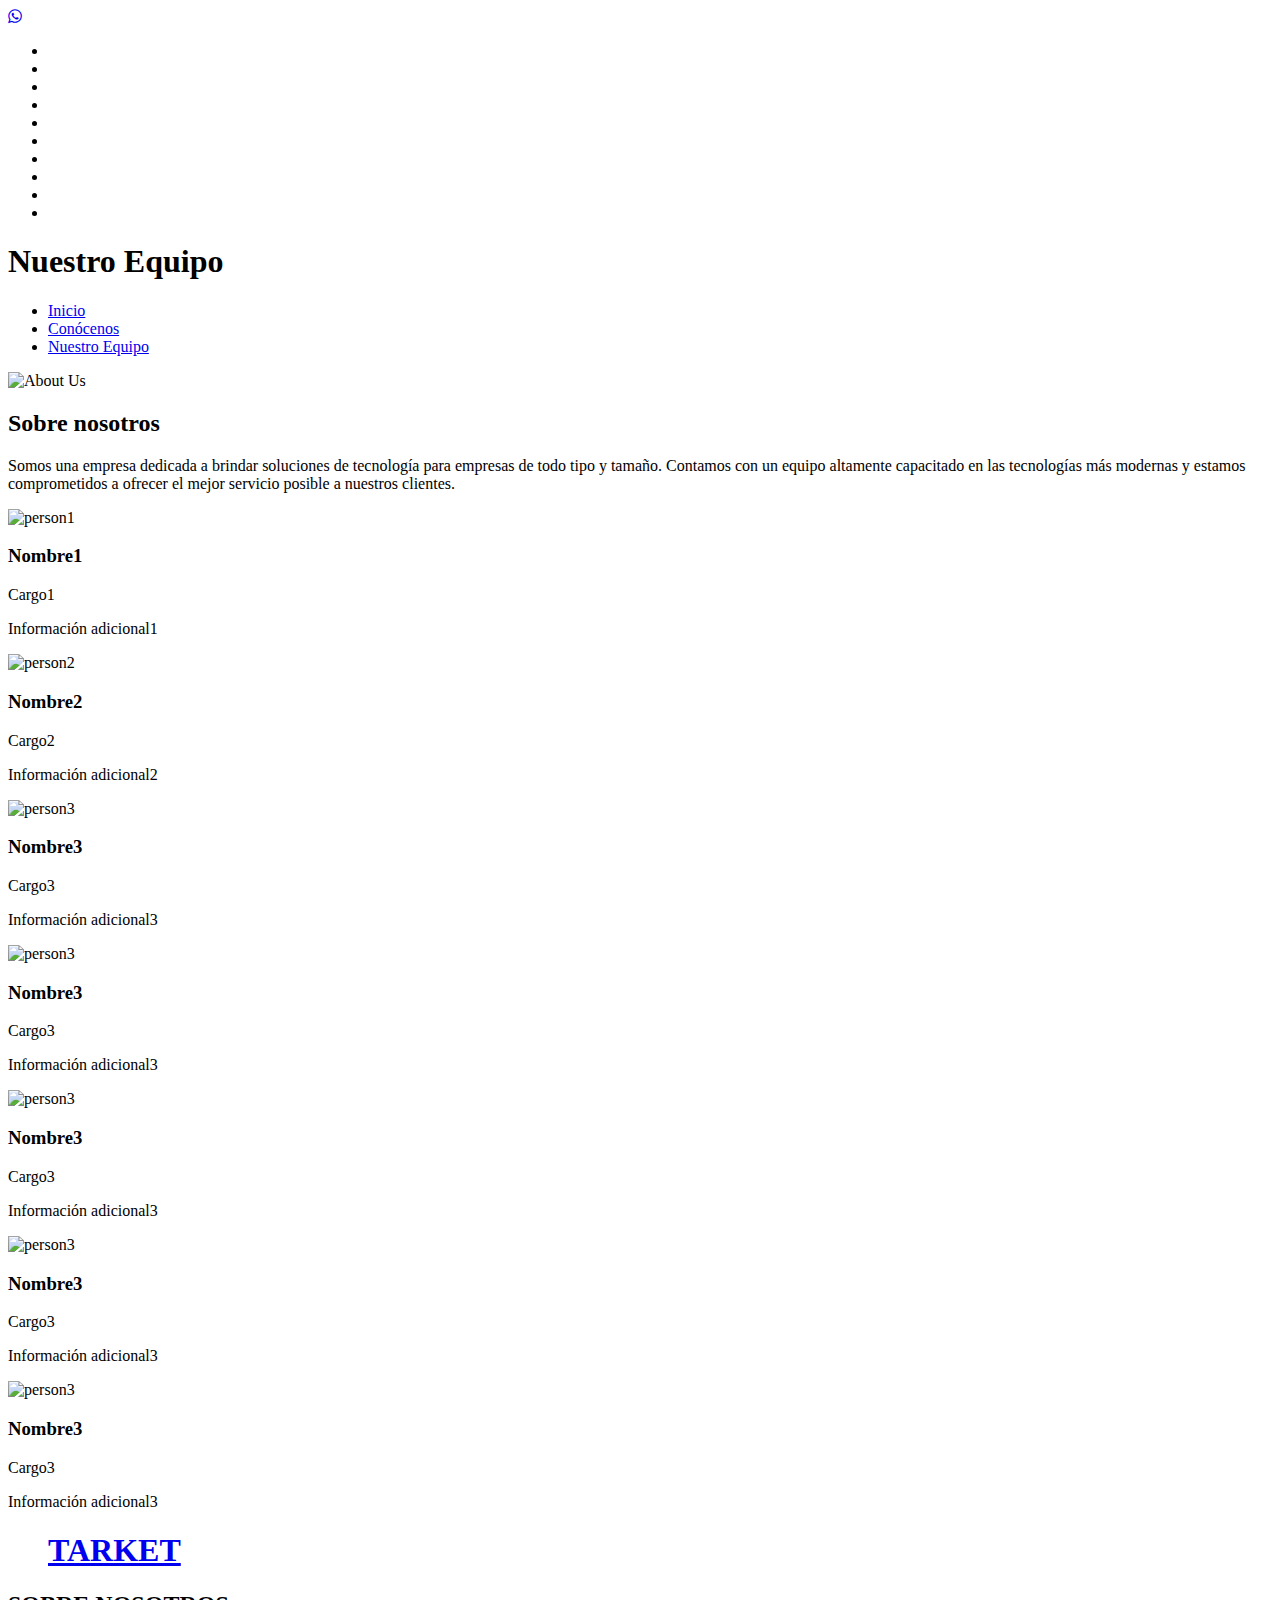
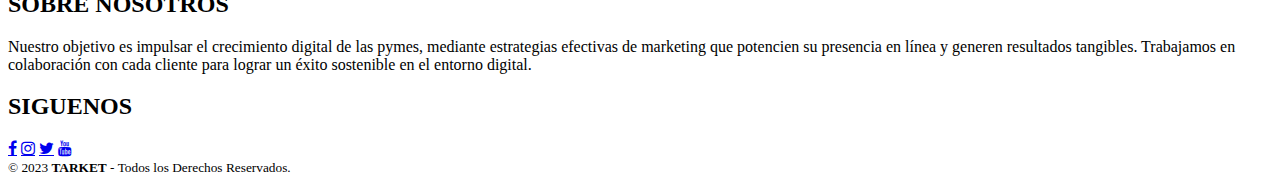
==== about-us.html @ 4f2f5670 "Add files via upload" ====
<!DOCTYPE html>
<html lang="en">
<head>
    <meta charset="UTF-8">
    <meta name="viewport" content="width=device-width, initial-scale=1.0">
    <title>Document</title>
    <link rel="stylesheet" href="assets/css/about-us.css">
    <link rel="stylesheet" href="assets/css/whatsapp.css">
    <link rel="stylesheet" href="assets/css/footer.css">
    <link rel="stylesheet" href="assets/css/fondo.css">
    <!-- font icons -->
    <link rel="stylesheet" href="assets/vendors/themify-icons/css/themify-icons.css">
    
    <!-- style whatsapp -->
    <link rel="stylesheet" href="https://maxcdn.bootstrapcdn.com/font-awesome/4.5.0/css/font-awesome.min.css">
</head>
<body>
    <a href="https://api.whatsapp.com/send?phone=51925566082&text=Hola%21%20Quisiera%20m%C3%A1s%20informaci%C3%B3n%20sobre%20como%20digitalizar%20mi%20negocio." class="float" target="_blank">
        <i class="fa fa-whatsapp my-float"></i>
        </a>
        
        <header class="section-component">
          <ul class="circles">
            <li></li>
            <li></li>
            <li></li>
            <li></li>
            <li></li>
            <li></li>
            <li></li>
            <li></li>
            <li></li>
            <li></li>
          </ul>
          <div class="header-content container">
            <div class="content-wrapper">
              <h1 class="header-title">Nuestro Equipo</h1>
              
              <nav>
                <ul>
                  <li><a href="index.html">Inicio</a></li>
                  <li><a href="#historia">Conócenos</a></li>
                  <li><a href="#card">Nuestro Equipo</a></li>
                </ul>
              </nav>
            </div>
          </div>
        </header>
        
        
        
        
         


        <div class="about-us" id="historia">
          <div class="image-container">
            <img src="assets/imgs/img-1.jpg" alt="About Us">
          </div>
          <div class="content-container">
            <h2>Sobre nosotros</h2>
            <p>Somos una empresa dedicada a brindar soluciones de tecnología para empresas de todo tipo y tamaño. Contamos con un equipo altamente capacitado en las tecnologías más modernas y estamos comprometidos a ofrecer el mejor servicio posible a nuestros clientes.</p>
          </div>
        </div>
        
    <!-- Componente HTML para sección con filtro de tres personas -->
<div class="container" id="card">
    <div class="card-group">
      <div class="card">
        <img src="assets/imgs/avatar2.jpg" alt="person1">
        <div class="card-info">
          <h3>Nombre1</h3>
          <p>Cargo1</p>
          <p>Información adicional1</p>
        </div>
      </div>
      <div class="card">
        <img src="assets/imgs/avatar2.jpg" alt="person2">
        <div class="card-info">
          <h3>Nombre2</h3>
          <p>Cargo2</p>
          <p>Información adicional2</p>
        </div>
      </div>
      <div class="card">
        <img src="assets/imgs/avatar2.jpg" alt="person3">
        <div class="card-info">
          <h3>Nombre3</h3>
          <p>Cargo3</p>
          <p>Información adicional3</p>
        </div>
      </div>
      <div class="card">
        <img src="assets/imgs/avatar2.jpg" alt="person3">
        <div class="card-info">
          <h3>Nombre3</h3>
          <p>Cargo3</p>
          <p>Información adicional3</p>
        </div>
      </div>
      <div class="card">
        <img src="assets/imgs/avatar2.jpg" alt="person3">
        <div class="card-info">
          <h3>Nombre3</h3>
          <p>Cargo3</p>
          <p>Información adicional3</p>
        </div>
      </div>
      <div class="card">
        <img src="assets/imgs/avatar2.jpg" alt="person3">
        <div class="card-info">
          <h3>Nombre3</h3>
          <p>Cargo3</p>
          <p>Información adicional3</p>
        </div>
      </div>
      <div class="card">
        <img src="assets/imgs/avatar2.jpg" alt="person3">
        <div class="card-info">
          <h3>Nombre3</h3>
          <p>Cargo3</p>
          <p>Información adicional3</p>
        </div>
      </div>

    </div>
  </div>

  <!--FOOTER-->
<!--::::Pie de Pagina::::::-->
<footer class="pie-pagina">
  <div class="grupo-1">
      <div class="box">
          <figure>
              <a href="#home">
                  <!--<img src="assets/img/services/marketing.png" alt="Logo de SLee Dw">-->
                  <h1>TARKET</h1>
              </a>
          </figure>
      </div>
      <div class="box">
          <h2>SOBRE NOSOTROS</h2>
          <p>Nuestro objetivo es impulsar el crecimiento digital de las pymes, mediante estrategias efectivas de marketing que potencien su presencia en línea y generen resultados tangibles. Trabajamos en colaboración con cada cliente para lograr un éxito sostenible en el entorno digital.</p>
      </div>
      <div class="box">
          <h2>SIGUENOS</h2>
          <div class="red-social">
              <a href="#" class="fa fa-facebook"></a>
              <a href="#" class="fa fa-instagram"></a>
              <a href="#" class="fa fa-twitter"></a>
              <a href="#" class="fa fa-youtube"></a>
          </div>
      </div>
  </div>
  <div class="grupo-2">
      <small>&copy; 2023 <b>TARKET</b> - Todos los Derechos Reservados.</small>
  </div>
</footer>
    <!-- Fast js-->
    <script src="assets/js/fast.js"></script>
</body>
</html>
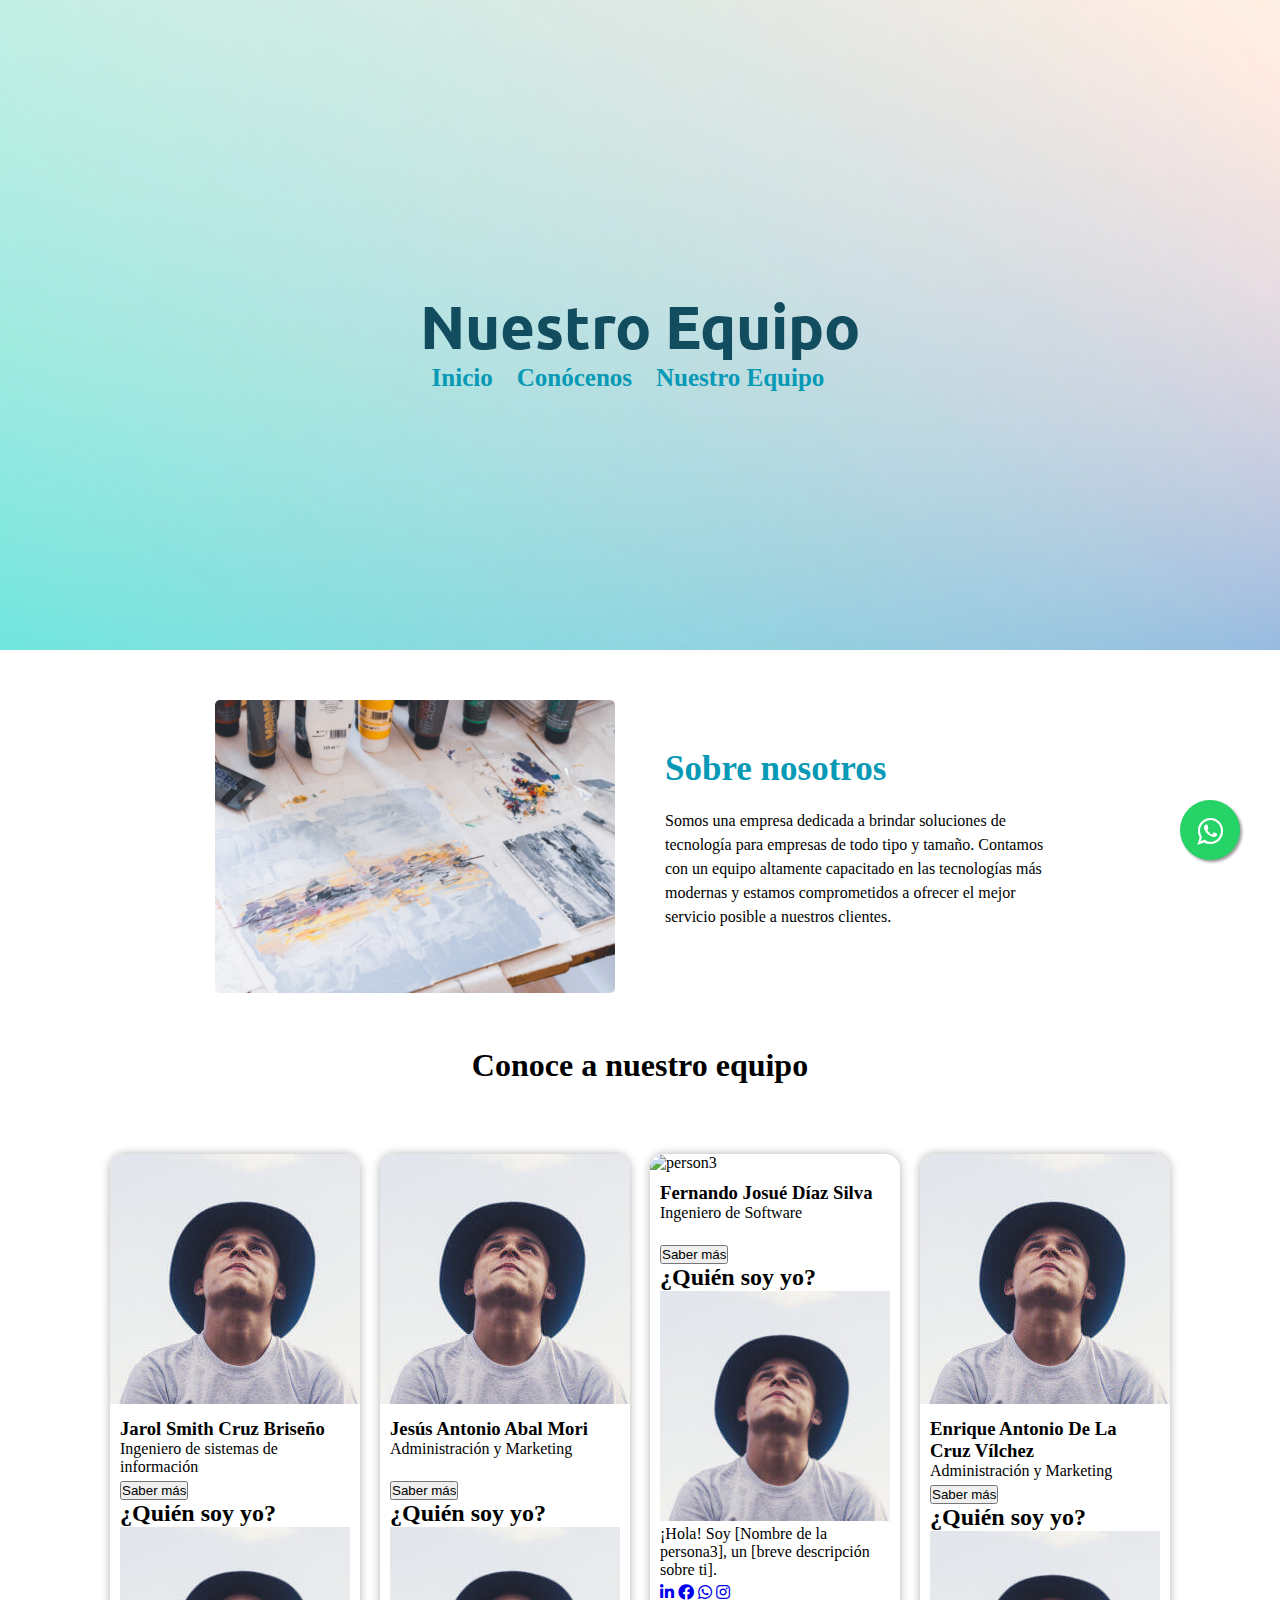
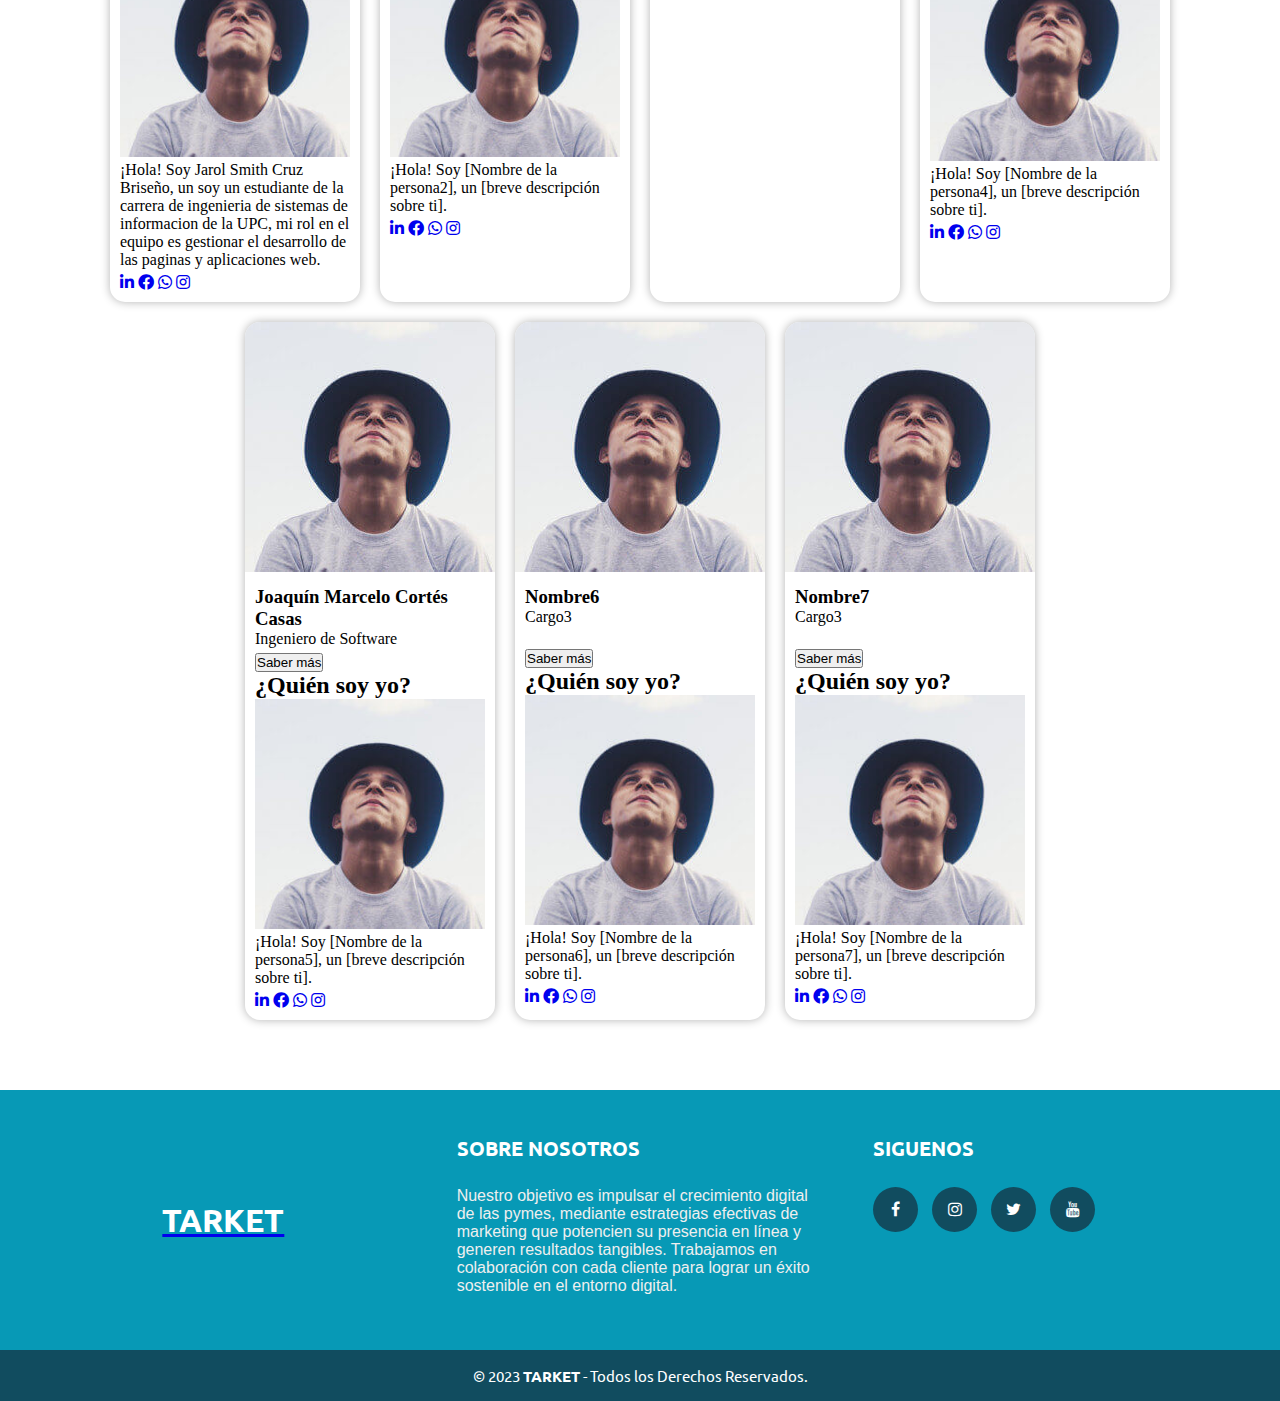
==== commit bb381663: "Update about-us.html" ====
--- a/about-us.html
+++ b/about-us.html
@@ -8,6 +8,10 @@
     <link rel="stylesheet" href="assets/css/whatsapp.css">
     <link rel="stylesheet" href="assets/css/footer.css">
     <link rel="stylesheet" href="assets/css/fondo.css">
+    <link rel="stylesheet" href="assets/css/form-emerg.css">
+    <!-- Iconos font awesome -->
+    <link rel="stylesheet" href="https://cdnjs.cloudflare.com/ajax/libs/font-awesome/5.15.3/css/all.min.css">
+
     <!-- font icons -->
     <link rel="stylesheet" href="assets/vendors/themify-icons/css/themify-icons.css">
     
@@ -47,12 +51,6 @@
           </div>
         </header>
         
-        
-        
-        
-         
-
-
         <div class="about-us" id="historia">
           <div class="image-container">
             <img src="assets/imgs/img-1.jpg" alt="About Us">
@@ -64,67 +62,204 @@
         </div>
         
     <!-- Componente HTML para sección con filtro de tres personas -->
-<div class="container" id="card">
-    <div class="card-group">
-      <div class="card">
-        <img src="assets/imgs/avatar2.jpg" alt="person1">
-        <div class="card-info">
-          <h3>Nombre1</h3>
-          <p>Cargo1</p>
-          <p>Información adicional1</p>
+    <section>
+      <h1 id="titulo-card">Conoce a nuestro equipo</h1>
+      <div class="container" id="card">
+        <div class="card-group">
+
+          <div class="card">
+            <img id="imgcard" src="assets/imgs/avatar2.jpg" alt="person1">
+            <div class="card-info">
+              <h3>Jarol Smith Cruz Briseño</h3>
+              <p class="description-text">Ingeniero de sistemas de información</p>
+
+              <button class="class-button" id="mostrar-formulario">Saber más</button>
+              <!---------------- Presentacion -------------------->
+              <div id="formulario" class="capa-superpuesta">
+                <div class="contenido-formulario">   
+                  <div class="contenedor">
+                      <h2>¿Quién soy yo?</h2>
+                      <img class="imagen-perfil" src="assets/imgs/avatar2.jpg" alt="Foto de perfil">
+                      <p id="description-text-presentation">¡Hola! Soy Jarol Smith Cruz Briseño, un soy un estudiante de la carrera 
+                        de ingenieria de sistemas de informacion de la UPC, mi rol en el equipo 
+                        es gestionar el desarrollo de las paginas y aplicaciones web.</p>
+                      
+                      <div class="iconos-sociales">
+                        <a href="enlace_a_linkedin"><i class="fab fa-linkedin"></i></a>
+                        <a href="enlace_a_facebook"><i class="fab fa-facebook"></i></a>
+                        <a href="enlace_a_whatsapp"><i class="fab fa-whatsapp"></i></a>
+                        <a href="enlace_a_instagram"><i class="fab fa-instagram"></i></a>
+                      </div>
+                    </div>
+                </div>
+              </div>
+            </div>
+          </div>
+
+        
+          <div class="card">
+            <img id="imgcard" src="assets/imgs/avatar2.jpg" alt="person2">
+            <div class="card-info">
+              <h3>Jesús Antonio Abal Mori</h3>
+              <p class="description-text">Administración y Marketing</p><br>
+              <button class="class-button"  id="mostrar-formulario-2">Saber más</button>
+              <!---------------- Presentacion -------------------->
+              <div id="formulario-2" class="capa-superpuesta">
+                <div class="contenido-formulario">   
+                  <div class="contenedor">
+                      <h2>¿Quién soy yo?</h2>
+                      <img class="imagen-perfil" src="assets/imgs/avatar2.jpg" alt="Foto de perfil">
+                      <p id="description-text-presentation">¡Hola! Soy [Nombre de la persona2], un [breve descripción sobre ti].</p>
+                      
+                      <div class="iconos-sociales">
+                        <a href="enlace_a_linkedin"><i class="fab fa-linkedin"></i></a>
+                        <a href="enlace_a_facebook"><i class="fab fa-facebook"></i></a>
+                        <a href="enlace_a_whatsapp"><i class="fab fa-whatsapp"></i></a>
+                        <a href="enlace_a_instagram"><i class="fab fa-instagram"></i></a>
+                      </div>
+                    </div>
+                </div>
+              </div>
+
+            </div>
+          </div>
+          <div class="card">
+            <img id="imgcard" src="assets/img-integrantes/fernando.png" alt="person3">
+            <div class="card-info">
+              <h3>Fernando Josué Díaz Silva</h3>
+              <p class="description-text">Ingeniero de Software</p><br>
+              <button class="class-button" id="mostrar-formulario-3">Saber más</button>
+              <!---------------- Presentacion -------------------->
+              <div id="formulario-3" class="capa-superpuesta">
+                <div class="contenido-formulario">   
+                  <div class="contenedor">
+                      <h2>¿Quién soy yo?</h2>
+                      <img class="imagen-perfil" src="assets/imgs/avatar2.jpg" alt="Foto de perfil">
+                      <p id="description-text-presentation">¡Hola! Soy [Nombre de la persona3], un [breve descripción sobre ti].</p>
+                      
+                      <div class="iconos-sociales">
+                        <a href="enlace_a_linkedin"><i class="fab fa-linkedin"></i></a>
+                        <a href="enlace_a_facebook"><i class="fab fa-facebook"></i></a>
+                        <a href="enlace_a_whatsapp"><i class="fab fa-whatsapp"></i></a>
+                        <a href="enlace_a_instagram"><i class="fab fa-instagram"></i></a>
+                      </div>
+                    </div>
+                </div>
+              </div>
+
+            </div>
+          </div>
+          <div class="card">
+            <img id="imgcard" src="assets/imgs/avatar2.jpg" alt="person3">
+            <div class="card-info">
+              <h3>Enrique Antonio De La Cruz Vílchez</h3>
+              <p class="description-text">Administración y Marketing</p>
+              <button class="class-button" id="mostrar-formulario-4">Saber más</button>
+              <!---------------- Presentacion -------------------->
+              <div id="formulario-4" class="capa-superpuesta">
+                <div class="contenido-formulario">   
+                  <div class="contenedor">
+                      <h2>¿Quién soy yo?</h2>
+                      <img class="imagen-perfil" src="assets/imgs/avatar2.jpg" alt="Foto de perfil">
+                      <p id="description-text-presentation">¡Hola! Soy [Nombre de la persona4], un [breve descripción sobre ti].</p>
+                      
+                      <div class="iconos-sociales">
+                        <a href="enlace_a_linkedin"><i class="fab fa-linkedin"></i></a>
+                        <a href="enlace_a_facebook"><i class="fab fa-facebook"></i></a>
+                        <a href="enlace_a_whatsapp"><i class="fab fa-whatsapp"></i></a>
+                        <a href="enlace_a_instagram"><i class="fab fa-instagram"></i></a>
+                      </div>
+                    </div>
+                </div>
+              </div>
+              
+            </div>
+          </div>
+          <div class="card">
+            <img id="imgcard" src="assets/imgs/avatar2.jpg" alt="person3">
+            <div class="card-info">
+              <h3>Joaquín Marcelo Cortés Casas</h3>
+              <p class="description-text">Ingeniero de Software</p>
+              <button class="class-button" id="mostrar-formulario-5">Saber más</button>
+              <!---------------- Presentacion -------------------->
+              <div id="formulario-5" class="capa-superpuesta">
+                <div class="contenido-formulario">   
+                  <div class="contenedor">
+                      <h2>¿Quién soy yo?</h2>
+                      <img class="imagen-perfil" src="assets/imgs/avatar2.jpg" alt="Foto de perfil">
+                      <p id="description-text-presentation">¡Hola! Soy [Nombre de la persona5], un [breve descripción sobre ti].</p>
+                      
+                      <div class="iconos-sociales">
+                        <a href="enlace_a_linkedin"><i class="fab fa-linkedin"></i></a>
+                        <a href="enlace_a_facebook"><i class="fab fa-facebook"></i></a>
+                        <a href="enlace_a_whatsapp"><i class="fab fa-whatsapp"></i></a>
+                        <a href="enlace_a_instagram"><i class="fab fa-instagram"></i></a>
+                      </div>
+                    </div>
+                </div>
+              </div>
+
+            </div>
+          </div>
+          <div class="card">
+            <img id="imgcard" src="assets/imgs/avatar2.jpg" alt="person3">
+            <div class="card-info">
+              <h3>Nombre6</h3>
+              <p class="description-text">Cargo3</p><br>
+              <button class="class-button" id="mostrar-formulario-6">Saber más</button>
+              <!---------------- Presentacion -------------------->
+              <div id="formulario-6" class="capa-superpuesta">
+                <div class="contenido-formulario">   
+                  <div class="contenedor">
+                      <h2>¿Quién soy yo?</h2>
+                      <img class="imagen-perfil" src="assets/imgs/avatar2.jpg" alt="Foto de perfil">
+                      <p id="description-text-presentation">¡Hola! Soy [Nombre de la persona6], un [breve descripción sobre ti].</p>
+                      
+                      <div class="iconos-sociales">
+                        <a href="enlace_a_linkedin"><i class="fab fa-linkedin"></i></a>
+                        <a href="enlace_a_facebook"><i class="fab fa-facebook"></i></a>
+                        <a href="enlace_a_whatsapp"><i class="fab fa-whatsapp"></i></a>
+                        <a href="enlace_a_instagram"><i class="fab fa-instagram"></i></a>
+                      </div>
+                    </div>
+                </div>
+              </div>
+              
+            </div>
+          </div>
+          <div class="card">
+            <img id="imgcard" src="assets/imgs/avatar2.jpg" alt="person3">
+            <div class="card-info">
+              <h3>Nombre7</h3>
+              <p class="description-text">Cargo3</p><br>
+              <button class="class-button" id="mostrar-formulario-7">Saber más</button>
+              <!---------------- Presentacion -------------------->
+              <div id="formulario-7" class="capa-superpuesta">
+                <div class="contenido-formulario">   
+                  <div class="contenedor">
+                      <h2>¿Quién soy yo?</h2>
+                      <img class="imagen-perfil" src="assets/imgs/avatar2.jpg" alt="Foto de perfil">
+                      <p id="description-text-presentation">¡Hola! Soy [Nombre de la persona7], un [breve descripción sobre ti].</p>
+                      
+                      <div class="iconos-sociales">
+                        <a href="enlace_a_linkedin"><i class="fab fa-linkedin"></i></a>
+                        <a href="enlace_a_facebook"><i class="fab fa-facebook"></i></a>
+                        <a href="enlace_a_whatsapp"><i class="fab fa-whatsapp"></i></a>
+                        <a href="enlace_a_instagram"><i class="fab fa-instagram"></i></a>
+                      </div>
+                    </div>
+                </div>
+              </div>
+              
+            </div>
+          </div>
+    
         </div>
       </div>
-      <div class="card">
-        <img src="assets/imgs/avatar2.jpg" alt="person2">
-        <div class="card-info">
-          <h3>Nombre2</h3>
-          <p>Cargo2</p>
-          <p>Información adicional2</p>
-        </div>
-      </div>
-      <div class="card">
-        <img src="assets/imgs/avatar2.jpg" alt="person3">
-        <div class="card-info">
-          <h3>Nombre3</h3>
-          <p>Cargo3</p>
-          <p>Información adicional3</p>
-        </div>
-      </div>
-      <div class="card">
-        <img src="assets/imgs/avatar2.jpg" alt="person3">
-        <div class="card-info">
-          <h3>Nombre3</h3>
-          <p>Cargo3</p>
-          <p>Información adicional3</p>
-        </div>
-      </div>
-      <div class="card">
-        <img src="assets/imgs/avatar2.jpg" alt="person3">
-        <div class="card-info">
-          <h3>Nombre3</h3>
-          <p>Cargo3</p>
-          <p>Información adicional3</p>
-        </div>
-      </div>
-      <div class="card">
-        <img src="assets/imgs/avatar2.jpg" alt="person3">
-        <div class="card-info">
-          <h3>Nombre3</h3>
-          <p>Cargo3</p>
-          <p>Información adicional3</p>
-        </div>
-      </div>
-      <div class="card">
-        <img src="assets/imgs/avatar2.jpg" alt="person3">
-        <div class="card-info">
-          <h3>Nombre3</h3>
-          <p>Cargo3</p>
-          <p>Información adicional3</p>
-        </div>
-      </div>
-
-    </div>
-  </div>
+    </section>
+
+    
+
 
   <!--FOOTER-->
 <!--::::Pie de Pagina::::::-->
@@ -158,6 +293,7 @@
 </footer>
     <!-- Fast js-->
     <script src="assets/js/fast.js"></script>
+    <script src="assets/js/action-form.js"></script>
 </body>
 </html>
 
--- a/assets/css/about-us.css
+++ b/assets/css/about-us.css
@@ -0,0 +1,200 @@
+:root {
+  --bondi-blue: #0799b6;
+  --eden: #114c5f;
+  --font-tittle: 'Ubuntu', sans-serif;
+  --font-family: sans-serif;
+}
+* {
+  margin: 0;
+  padding: 0;
+  box-sizing: border-box;
+  /* Agrega aquí cualquier otra propiedad que desees aplicar a todos los elementos */
+}
+
+html {
+  scroll-behavior: smooth; 
+}
+
+body {
+  margin: 0;
+  padding: 0;
+}
+
+h1 {
+  text-align: center;
+}
+
+.section-component {
+  display: flex;
+  flex-direction: column;
+  align-items: center;
+  justify-content: center;
+  background-image: url(../imgs/Fondo.png);
+  height: 650px;
+  background-repeat: no-repeat;
+  background-size: cover;
+  position: relative; /* Cambio de posición a relativa */
+}
+
+.section-component .content-wrapper {
+  text-align: center;
+  z-index: 2; /* Ajuste del índice z para que esté encima del fondo */
+}
+
+.section-component h1 {
+  color: var(--eden);
+  font-size: 60px;
+  font-weight: bold;
+  font-family: var(--font-tittle);
+  margin-top: 0; /* Eliminación del margen superior para centrar verticalmente */
+}
+
+.section-component nav {
+  margin-top: 20px;
+  position: absolute;
+  top: 55%;
+  left: 50%;
+  transform: translate(-50%, -50%);
+  z-index: 2;
+  font-weight: bold;
+}
+
+.section-component a:hover {
+  color: white;
+}
+
+
+.section-component ul {
+  display: flex;
+  justify-content: center;
+  list-style-type: none;
+  padding: 0;
+}
+
+.section-component li {
+  margin-right: 24px;
+}
+
+.section-component a {
+  color: var(--bondi-blue);
+  text-decoration: none;
+  font-size: 25px;
+}
+
+
+/* ABOUT US */
+.about-us {
+  display: flex;
+  justify-content: center;
+  align-items: center;
+  padding: 50px;
+}
+
+.image-container {
+  width: 400px;
+  margin-right: 50px;
+}
+
+.image-container img {
+  max-width: 100%;
+  height: auto;
+  object-fit: cover;
+  border-radius: 5px;
+  transition: all 0.3s ease-in-out;
+}
+
+.content-container {
+  width: 400px;
+  display: flex;
+  flex-direction: column;
+  justify-content: center;
+}
+
+.content-container h2 {
+  font-size: 35px;
+  font-weight: bold;
+  margin-bottom: 20px;
+  color: var(--bondi-blue);
+}
+
+.content-container p {
+  font-size: 16px;
+  line-height: 1.5;
+  margin-bottom: 20px;
+}
+
+.container {
+  display: flex;
+  justify-content: center;
+  padding-top: 60px;
+  padding-bottom: 60px;
+}
+
+.card-group {
+  display: flex;
+  justify-content: center;
+  max-width: 1400px;
+  flex-wrap: wrap;
+}
+
+.card {
+  border-radius: 15px;
+  overflow: hidden;
+  margin: 10px;
+  box-shadow: 0 0 10px rgba(0, 0, 0, 0.3);
+  transition: all .3s;
+  width: 100%;
+  max-width: 250px;
+}
+
+.card:hover {
+  box-shadow: 0 0 20px rgba(0, 0, 0, 0.5);
+}
+
+.card img {
+  width: 100%;
+  height: auto;
+  transition: all .3s;
+}
+
+.card:hover img {
+  transform: scale(1.1);
+}
+
+.card-info {
+  padding: 10px;
+}
+
+.card-info h3 {
+  margin: 0;
+}
+
+.card-info p {
+  margin-bottom: 5px;
+}
+
+/* Media Query para tablet */
+@media screen and (max-width: 1023px) {
+  .section-component nav {
+    top: 350px; /* Ajuste de la posición superior */
+    transform: none; /* Eliminar la transformación de centrado en pantallas de tablet */
+    left: 0; /* Ajuste de la posición izquierda para centrar horizontalmente */
+    right: 0; /* Ajuste de la posición derecha para centrar horizontalmente */
+    margin: 0 auto; /* Centrar horizontalmente utilizando margen automático */
+  }
+
+  .section-component a{
+    font-size: 20px;
+  }
+}
+
+/* Media Query para celular */
+@media screen and (max-width: 767px) {
+  .section-component nav {
+    top: 400px; /* Ajuste de la posición superior */
+    transform: none; /* Eliminar la transformación de centrado en pantallas de celular */
+    left: 0; /* Ajuste de la posición izquierda para centrar horizontalmente */
+    right: 0; /* Ajuste de la posición derecha para centrar horizontalmente */
+    margin: 0 auto; /* Centrar horizontalmente utilizando margen automático */
+  }
+}--- a/assets/css/whatsapp.css
+++ b/assets/css/whatsapp.css
@@ -0,0 +1,23 @@
+.float{
+	position:fixed;
+	width:60px;
+	height:60px;
+	bottom:40px;
+	right:40px;
+	background-color:#25d366;
+	color:#FFF;
+	border-radius:50px;
+	text-align:center;
+  font-size:30px;
+	box-shadow: 2px 2px 3px #999;
+  z-index:100;
+}
+.float:hover {
+	text-decoration: none;
+	color: #25d366;
+  background-color:#fff;
+}
+
+.my-float{
+	margin-top:16px;
+}--- a/assets/css/footer.css
+++ b/assets/css/footer.css
@@ -0,0 +1,95 @@
+@import url('https://fonts.googleapis.com/css2?family=Ubuntu:wght@700&display=swap');
+
+:root {
+    --bondi-blue: #0799b6;
+    --eden: #114c5f;
+    --font-tittle: 'Ubuntu', sans-serif;
+    --font-family: sans-serif;
+  }
+
+.pie-pagina {
+width: 100%;
+background-color: var(--bondi-blue); /* Cambio de color */
+font-family: var(--font-tittle);
+}
+
+.pie-pagina .grupo-1 {
+width: 100%;
+max-width: 1200px;
+margin: auto;
+display: grid;
+grid-template-columns: repeat(3, 1fr);
+grid-gap: 50px;
+padding: 45px 0px;
+
+}
+.pie-pagina .grupo-1 .box h2{
+  text-decoration: none;
+}
+
+.pie-pagina .grupo-1 .box figure {
+width: 100%;
+height: 100%;
+display: flex;
+justify-content: center;
+align-items: center;
+}
+
+.pie-pagina .grupo-1 .box figure img {
+width: 250px;
+}
+
+.pie-pagina .grupo-1 .box h2 {
+color: #fff;
+margin-bottom: 25px;
+font-size: 20px;
+}
+
+.pie-pagina .grupo-1 .box h1 {
+text-decoration: none;
+color: #fff;
+}
+
+.pie-pagina .grupo-1 .box p {
+color: #efefef;
+margin-bottom: 10px;
+font-family: var(--font-family);
+}
+
+.pie-pagina .grupo-1 .red-social a {
+display: inline-block;
+text-decoration: none;
+width: 45px;
+height: 45px;
+line-height: 45px;
+color: #fff;
+margin-right: 10px;
+background-color: var(--eden); /* Cambio de color */
+text-align: center;
+transition: all 300ms ease;
+border-radius: 25px;
+}
+
+.pie-pagina .grupo-1 .red-social a:hover {
+color: var(--bondi-blue);
+}
+
+.pie-pagina .grupo-2 {
+background-color: var(--eden);
+padding: 15px 10px;
+text-align: center;
+color: #fff;
+}
+
+.pie-pagina .grupo-2 small {
+font-size: 15px;
+}
+
+@media screen and (max-width: 800px) {
+.pie-pagina .grupo-1 {
+width: 90%;
+grid-template-columns: repeat(1, 1fr);
+grid-gap: 30px;
+padding: 35px 0px;
+}
+}--- a/assets/css/fondo.css
+++ b/assets/css/fondo.css
@@ -0,0 +1,116 @@
+
+.circles{
+    position: absolute;
+    top: 0;
+    left: 0;
+    width: 100%;
+    height: 100%;
+    overflow: hidden;
+    
+}
+
+.circles li{
+    position: absolute;
+    display: block;
+    list-style: none;
+    width: 20px;
+    height: 20px;
+    background: rgba(255, 255, 255, 0.897);
+    animation: animate 25s linear infinite;
+    bottom: -150px;
+    
+}
+
+.circles li:nth-child(1){
+    left: 25%;
+    width: 80px;
+    height: 80px;
+    animation-delay: 0s;
+}
+
+
+.circles li:nth-child(2){
+    left: 10%;
+    width: 20px;
+    height: 20px;
+    animation-delay: 2s;
+    animation-duration: 12s;
+}
+
+.circles li:nth-child(3){
+    left: 70%;
+    width: 20px;
+    height: 20px;
+    animation-delay: 4s;
+}
+
+.circles li:nth-child(4){
+    left: 40%;
+    width: 60px;
+    height: 60px;
+    animation-delay: 0s;
+    animation-duration: 18s;
+}
+
+.circles li:nth-child(5){
+    left: 65%;
+    width: 20px;
+    height: 20px;
+    animation-delay: 0s;
+}
+
+.circles li:nth-child(6){
+    left: 75%;
+    width: 110px;
+    height: 110px;
+    animation-delay: 3s;
+}
+
+.circles li:nth-child(7){
+    left: 35%;
+    width: 150px;
+    height: 150px;
+    animation-delay: 7s;
+}
+
+.circles li:nth-child(8){
+    left: 50%;
+    width: 25px;
+    height: 25px;
+    animation-delay: 15s;
+    animation-duration: 45s;
+}
+
+.circles li:nth-child(9){
+    left: 20%;
+    width: 15px;
+    height: 15px;
+    animation-delay: 2s;
+    animation-duration: 35s;
+}
+
+.circles li:nth-child(10){
+    left: 85%;
+    width: 150px;
+    height: 150px;
+    animation-delay: 0s;
+    animation-duration: 11s;
+}
+
+
+
+@keyframes animate {
+
+    0%{
+        transform: translateY(0) rotate(0deg);
+        opacity: 1;
+        border-radius: 0;
+    }
+
+    100%{
+        transform: translateY(-1000px) rotate(720deg);
+        opacity: 0;
+        border-radius: 50%;
+    }
+
+}--- a/assets/vendors/themify-icons/css/themify-icons.css
+++ b/assets/vendors/themify-icons/css/themify-icons.css
@@ -0,0 +1,1081 @@
+@font-face {
+	font-family: 'themify';
+	src:url("../fonts/themify.eot?-fvbane");
+	src:url("../fonts/themify.eot?#iefix-fvbane") format("embedded-opentype"),
+		url("../fonts/themify.woff?-fvbane") format("woff"),
+		url("../fonts/themify.ttf?-fvbane") format("truetype"),
+		url("../fonts/themify.svg?-fvbane#themify") format("svg");
+	font-weight: normal;
+	font-style: normal;
+}
+
+[class^="ti-"], [class*=" ti-"] {
+	font-family: 'themify';
+	speak: none;
+	font-style: normal;
+	font-weight: normal;
+	font-variant: normal;
+	text-transform: none;
+	line-height: 1;
+
+	/* Better Font Rendering =========== */
+	-webkit-font-smoothing: antialiased;
+	-moz-osx-font-smoothing: grayscale;
+}
+
+.ti-wand:before {
+	content: "\e600";
+}
+.ti-volume:before {
+	content: "\e601";
+}
+.ti-user:before {
+	content: "\e602";
+}
+.ti-unlock:before {
+	content: "\e603";
+}
+.ti-unlink:before {
+	content: "\e604";
+}
+.ti-trash:before {
+	content: "\e605";
+}
+.ti-thought:before {
+	content: "\e606";
+}
+.ti-target:before {
+	content: "\e607";
+}
+.ti-tag:before {
+	content: "\e608";
+}
+.ti-tablet:before {
+	content: "\e609";
+}
+.ti-star:before {
+	content: "\e60a";
+}
+.ti-spray:before {
+	content: "\e60b";
+}
+.ti-signal:before {
+	content: "\e60c";
+}
+.ti-shopping-cart:before {
+	content: "\e60d";
+}
+.ti-shopping-cart-full:before {
+	content: "\e60e";
+}
+.ti-settings:before {
+	content: "\e60f";
+}
+.ti-search:before {
+	content: "\e610";
+}
+.ti-zoom-in:before {
+	content: "\e611";
+}
+.ti-zoom-out:before {
+	content: "\e612";
+}
+.ti-cut:before {
+	content: "\e613";
+}
+.ti-ruler:before {
+	content: "\e614";
+}
+.ti-ruler-pencil:before {
+	content: "\e615";
+}
+.ti-ruler-alt:before {
+	content: "\e616";
+}
+.ti-bookmark:before {
+	content: "\e617";
+}
+.ti-bookmark-alt:before {
+	content: "\e618";
+}
+.ti-reload:before {
+	content: "\e619";
+}
+.ti-plus:before {
+	content: "\e61a";
+}
+.ti-pin:before {
+	content: "\e61b";
+}
+.ti-pencil:before {
+	content: "\e61c";
+}
+.ti-pencil-alt:before {
+	content: "\e61d";
+}
+.ti-paint-roller:before {
+	content: "\e61e";
+}
+.ti-paint-bucket:before {
+	content: "\e61f";
+}
+.ti-na:before {
+	content: "\e620";
+}
+.ti-mobile:before {
+	content: "\e621";
+}
+.ti-minus:before {
+	content: "\e622";
+}
+.ti-medall:before {
+	content: "\e623";
+}
+.ti-medall-alt:before {
+	content: "\e624";
+}
+.ti-marker:before {
+	content: "\e625";
+}
+.ti-marker-alt:before {
+	content: "\e626";
+}
+.ti-arrow-up:before {
+	content: "\e627";
+}
+.ti-arrow-right:before {
+	content: "\e628";
+}
+.ti-arrow-left:before {
+	content: "\e629";
+}
+.ti-arrow-down:before {
+	content: "\e62a";
+}
+.ti-lock:before {
+	content: "\e62b";
+}
+.ti-location-arrow:before {
+	content: "\e62c";
+}
+.ti-link:before {
+	content: "\e62d";
+}
+.ti-layout:before {
+	content: "\e62e";
+}
+.ti-layers:before {
+	content: "\e62f";
+}
+.ti-layers-alt:before {
+	content: "\e630";
+}
+.ti-key:before {
+	content: "\e631";
+}
+.ti-import:before {
+	content: "\e632";
+}
+.ti-image:before {
+	content: "\e633";
+}
+.ti-heart:before {
+	content: "\e634";
+}
+.ti-heart-broken:before {
+	content: "\e635";
+}
+.ti-hand-stop:before {
+	content: "\e636";
+}
+.ti-hand-open:before {
+	content: "\e637";
+}
+.ti-hand-drag:before {
+	content: "\e638";
+}
+.ti-folder:before {
+	content: "\e639";
+}
+.ti-flag:before {
+	content: "\e63a";
+}
+.ti-flag-alt:before {
+	content: "\e63b";
+}
+.ti-flag-alt-2:before {
+	content: "\e63c";
+}
+.ti-eye:before {
+	content: "\e63d";
+}
+.ti-export:before {
+	content: "\e63e";
+}
+.ti-exchange-vertical:before {
+	content: "\e63f";
+}
+.ti-desktop:before {
+	content: "\e640";
+}
+.ti-cup:before {
+	content: "\e641";
+}
+.ti-crown:before {
+	content: "\e642";
+}
+.ti-comments:before {
+	content: "\e643";
+}
+.ti-comment:before {
+	content: "\e644";
+}
+.ti-comment-alt:before {
+	content: "\e645";
+}
+.ti-close:before {
+	content: "\e646";
+}
+.ti-clip:before {
+	content: "\e647";
+}
+.ti-angle-up:before {
+	content: "\e648";
+}
+.ti-angle-right:before {
+	content: "\e649";
+}
+.ti-angle-left:before {
+	content: "\e64a";
+}
+.ti-angle-down:before {
+	content: "\e64b";
+}
+.ti-check:before {
+	content: "\e64c";
+}
+.ti-check-box:before {
+	content: "\e64d";
+}
+.ti-camera:before {
+	content: "\e64e";
+}
+.ti-announcement:before {
+	content: "\e64f";
+}
+.ti-brush:before {
+	content: "\e650";
+}
+.ti-briefcase:before {
+	content: "\e651";
+}
+.ti-bolt:before {
+	content: "\e652";
+}
+.ti-bolt-alt:before {
+	content: "\e653";
+}
+.ti-blackboard:before {
+	content: "\e654";
+}
+.ti-bag:before {
+	content: "\e655";
+}
+.ti-move:before {
+	content: "\e656";
+}
+.ti-arrows-vertical:before {
+	content: "\e657";
+}
+.ti-arrows-horizontal:before {
+	content: "\e658";
+}
+.ti-fullscreen:before {
+	content: "\e659";
+}
+.ti-arrow-top-right:before {
+	content: "\e65a";
+}
+.ti-arrow-top-left:before {
+	content: "\e65b";
+}
+.ti-arrow-circle-up:before {
+	content: "\e65c";
+}
+.ti-arrow-circle-right:before {
+	content: "\e65d";
+}
+.ti-arrow-circle-left:before {
+	content: "\e65e";
+}
+.ti-arrow-circle-down:before {
+	content: "\e65f";
+}
+.ti-angle-double-up:before {
+	content: "\e660";
+}
+.ti-angle-double-right:before {
+	content: "\e661";
+}
+.ti-angle-double-left:before {
+	content: "\e662";
+}
+.ti-angle-double-down:before {
+	content: "\e663";
+}
+.ti-zip:before {
+	content: "\e664";
+}
+.ti-world:before {
+	content: "\e665";
+}
+.ti-wheelchair:before {
+	content: "\e666";
+}
+.ti-view-list:before {
+	content: "\e667";
+}
+.ti-view-list-alt:before {
+	content: "\e668";
+}
+.ti-view-grid:before {
+	content: "\e669";
+}
+.ti-uppercase:before {
+	content: "\e66a";
+}
+.ti-upload:before {
+	content: "\e66b";
+}
+.ti-underline:before {
+	content: "\e66c";
+}
+.ti-truck:before {
+	content: "\e66d";
+}
+.ti-timer:before {
+	content: "\e66e";
+}
+.ti-ticket:before {
+	content: "\e66f";
+}
+.ti-thumb-up:before {
+	content: "\e670";
+}
+.ti-thumb-down:before {
+	content: "\e671";
+}
+.ti-text:before {
+	content: "\e672";
+}
+.ti-stats-up:before {
+	content: "\e673";
+}
+.ti-stats-down:before {
+	content: "\e674";
+}
+.ti-split-v:before {
+	content: "\e675";
+}
+.ti-split-h:before {
+	content: "\e676";
+}
+.ti-smallcap:before {
+	content: "\e677";
+}
+.ti-shine:before {
+	content: "\e678";
+}
+.ti-shift-right:before {
+	content: "\e679";
+}
+.ti-shift-left:before {
+	content: "\e67a";
+}
+.ti-shield:before {
+	content: "\e67b";
+}
+.ti-notepad:before {
+	content: "\e67c";
+}
+.ti-server:before {
+	content: "\e67d";
+}
+.ti-quote-right:before {
+	content: "\e67e";
+}
+.ti-quote-left:before {
+	content: "\e67f";
+}
+.ti-pulse:before {
+	content: "\e680";
+}
+.ti-printer:before {
+	content: "\e681";
+}
+.ti-power-off:before {
+	content: "\e682";
+}
+.ti-plug:before {
+	content: "\e683";
+}
+.ti-pie-chart:before {
+	content: "\e684";
+}
+.ti-paragraph:before {
+	content: "\e685";
+}
+.ti-panel:before {
+	content: "\e686";
+}
+.ti-package:before {
+	content: "\e687";
+}
+.ti-music:before {
+	content: "\e688";
+}
+.ti-music-alt:before {
+	content: "\e689";
+}
+.ti-mouse:before {
+	content: "\e68a";
+}
+.ti-mouse-alt:before {
+	content: "\e68b";
+}
+.ti-money:before {
+	content: "\e68c";
+}
+.ti-microphone:before {
+	content: "\e68d";
+}
+.ti-menu:before {
+	content: "\e68e";
+}
+.ti-menu-alt:before {
+	content: "\e68f";
+}
+.ti-map:before {
+	content: "\e690";
+}
+.ti-map-alt:before {
+	content: "\e691";
+}
+.ti-loop:before {
+	content: "\e692";
+}
+.ti-location-pin:before {
+	content: "\e693";
+}
+.ti-list:before {
+	content: "\e694";
+}
+.ti-light-bulb:before {
+	content: "\e695";
+}
+.ti-Italic:before {
+	content: "\e696";
+}
+.ti-info:before {
+	content: "\e697";
+}
+.ti-infinite:before {
+	content: "\e698";
+}
+.ti-id-badge:before {
+	content: "\e699";
+}
+.ti-hummer:before {
+	content: "\e69a";
+}
+.ti-home:before {
+	content: "\e69b";
+}
+.ti-help:before {
+	content: "\e69c";
+}
+.ti-headphone:before {
+	content: "\e69d";
+}
+.ti-harddrives:before {
+	content: "\e69e";
+}
+.ti-harddrive:before {
+	content: "\e69f";
+}
+.ti-gift:before {
+	content: "\e6a0";
+}
+.ti-game:before {
+	content: "\e6a1";
+}
+.ti-filter:before {
+	content: "\e6a2";
+}
+.ti-files:before {
+	content: "\e6a3";
+}
+.ti-file:before {
+	content: "\e6a4";
+}
+.ti-eraser:before {
+	content: "\e6a5";
+}
+.ti-envelope:before {
+	content: "\e6a6";
+}
+.ti-download:before {
+	content: "\e6a7";
+}
+.ti-direction:before {
+	content: "\e6a8";
+}
+.ti-direction-alt:before {
+	content: "\e6a9";
+}
+.ti-dashboard:before {
+	content: "\e6aa";
+}
+.ti-control-stop:before {
+	content: "\e6ab";
+}
+.ti-control-shuffle:before {
+	content: "\e6ac";
+}
+.ti-control-play:before {
+	content: "\e6ad";
+}
+.ti-control-pause:before {
+	content: "\e6ae";
+}
+.ti-control-forward:before {
+	content: "\e6af";
+}
+.ti-control-backward:before {
+	content: "\e6b0";
+}
+.ti-cloud:before {
+	content: "\e6b1";
+}
+.ti-cloud-up:before {
+	content: "\e6b2";
+}
+.ti-cloud-down:before {
+	content: "\e6b3";
+}
+.ti-clipboard:before {
+	content: "\e6b4";
+}
+.ti-car:before {
+	content: "\e6b5";
+}
+.ti-calendar:before {
+	content: "\e6b6";
+}
+.ti-book:before {
+	content: "\e6b7";
+}
+.ti-bell:before {
+	content: "\e6b8";
+}
+.ti-basketball:before {
+	content: "\e6b9";
+}
+.ti-bar-chart:before {
+	content: "\e6ba";
+}
+.ti-bar-chart-alt:before {
+	content: "\e6bb";
+}
+.ti-back-right:before {
+	content: "\e6bc";
+}
+.ti-back-left:before {
+	content: "\e6bd";
+}
+.ti-arrows-corner:before {
+	content: "\e6be";
+}
+.ti-archive:before {
+	content: "\e6bf";
+}
+.ti-anchor:before {
+	content: "\e6c0";
+}
+.ti-align-right:before {
+	content: "\e6c1";
+}
+.ti-align-left:before {
+	content: "\e6c2";
+}
+.ti-align-justify:before {
+	content: "\e6c3";
+}
+.ti-align-center:before {
+	content: "\e6c4";
+}
+.ti-alert:before {
+	content: "\e6c5";
+}
+.ti-alarm-clock:before {
+	content: "\e6c6";
+}
+.ti-agenda:before {
+	content: "\e6c7";
+}
+.ti-write:before {
+	content: "\e6c8";
+}
+.ti-window:before {
+	content: "\e6c9";
+}
+.ti-widgetized:before {
+	content: "\e6ca";
+}
+.ti-widget:before {
+	content: "\e6cb";
+}
+.ti-widget-alt:before {
+	content: "\e6cc";
+}
+.ti-wallet:before {
+	content: "\e6cd";
+}
+.ti-video-clapper:before {
+	content: "\e6ce";
+}
+.ti-video-camera:before {
+	content: "\e6cf";
+}
+.ti-vector:before {
+	content: "\e6d0";
+}
+.ti-themify-logo:before {
+	content: "\e6d1";
+}
+.ti-themify-favicon:before {
+	content: "\e6d2";
+}
+.ti-themify-favicon-alt:before {
+	content: "\e6d3";
+}
+.ti-support:before {
+	content: "\e6d4";
+}
+.ti-stamp:before {
+	content: "\e6d5";
+}
+.ti-split-v-alt:before {
+	content: "\e6d6";
+}
+.ti-slice:before {
+	content: "\e6d7";
+}
+.ti-shortcode:before {
+	content: "\e6d8";
+}
+.ti-shift-right-alt:before {
+	content: "\e6d9";
+}
+.ti-shift-left-alt:before {
+	content: "\e6da";
+}
+.ti-ruler-alt-2:before {
+	content: "\e6db";
+}
+.ti-receipt:before {
+	content: "\e6dc";
+}
+.ti-pin2:before {
+	content: "\e6dd";
+}
+.ti-pin-alt:before {
+	content: "\e6de";
+}
+.ti-pencil-alt2:before {
+	content: "\e6df";
+}
+.ti-palette:before {
+	content: "\e6e0";
+}
+.ti-more:before {
+	content: "\e6e1";
+}
+.ti-more-alt:before {
+	content: "\e6e2";
+}
+.ti-microphone-alt:before {
+	content: "\e6e3";
+}
+.ti-magnet:before {
+	content: "\e6e4";
+}
+.ti-line-double:before {
+	content: "\e6e5";
+}
+.ti-line-dotted:before {
+	content: "\e6e6";
+}
+.ti-line-dashed:before {
+	content: "\e6e7";
+}
+.ti-layout-width-full:before {
+	content: "\e6e8";
+}
+.ti-layout-width-default:before {
+	content: "\e6e9";
+}
+.ti-layout-width-default-alt:before {
+	content: "\e6ea";
+}
+.ti-layout-tab:before {
+	content: "\e6eb";
+}
+.ti-layout-tab-window:before {
+	content: "\e6ec";
+}
+.ti-layout-tab-v:before {
+	content: "\e6ed";
+}
+.ti-layout-tab-min:before {
+	content: "\e6ee";
+}
+.ti-layout-slider:before {
+	content: "\e6ef";
+}
+.ti-layout-slider-alt:before {
+	content: "\e6f0";
+}
+.ti-layout-sidebar-right:before {
+	content: "\e6f1";
+}
+.ti-layout-sidebar-none:before {
+	content: "\e6f2";
+}
+.ti-layout-sidebar-left:before {
+	content: "\e6f3";
+}
+.ti-layout-placeholder:before {
+	content: "\e6f4";
+}
+.ti-layout-menu:before {
+	content: "\e6f5";
+}
+.ti-layout-menu-v:before {
+	content: "\e6f6";
+}
+.ti-layout-menu-separated:before {
+	content: "\e6f7";
+}
+.ti-layout-menu-full:before {
+	content: "\e6f8";
+}
+.ti-layout-media-right-alt:before {
+	content: "\e6f9";
+}
+.ti-layout-media-right:before {
+	content: "\e6fa";
+}
+.ti-layout-media-overlay:before {
+	content: "\e6fb";
+}
+.ti-layout-media-overlay-alt:before {
+	content: "\e6fc";
+}
+.ti-layout-media-overlay-alt-2:before {
+	content: "\e6fd";
+}
+.ti-layout-media-left-alt:before {
+	content: "\e6fe";
+}
+.ti-layout-media-left:before {
+	content: "\e6ff";
+}
+.ti-layout-media-center-alt:before {
+	content: "\e700";
+}
+.ti-layout-media-center:before {
+	content: "\e701";
+}
+.ti-layout-list-thumb:before {
+	content: "\e702";
+}
+.ti-layout-list-thumb-alt:before {
+	content: "\e703";
+}
+.ti-layout-list-post:before {
+	content: "\e704";
+}
+.ti-layout-list-large-image:before {
+	content: "\e705";
+}
+.ti-layout-line-solid:before {
+	content: "\e706";
+}
+.ti-layout-grid4:before {
+	content: "\e707";
+}
+.ti-layout-grid3:before {
+	content: "\e708";
+}
+.ti-layout-grid2:before {
+	content: "\e709";
+}
+.ti-layout-grid2-thumb:before {
+	content: "\e70a";
+}
+.ti-layout-cta-right:before {
+	content: "\e70b";
+}
+.ti-layout-cta-left:before {
+	content: "\e70c";
+}
+.ti-layout-cta-center:before {
+	content: "\e70d";
+}
+.ti-layout-cta-btn-right:before {
+	content: "\e70e";
+}
+.ti-layout-cta-btn-left:before {
+	content: "\e70f";
+}
+.ti-layout-column4:before {
+	content: "\e710";
+}
+.ti-layout-column3:before {
+	content: "\e711";
+}
+.ti-layout-column2:before {
+	content: "\e712";
+}
+.ti-layout-accordion-separated:before {
+	content: "\e713";
+}
+.ti-layout-accordion-merged:before {
+	content: "\e714";
+}
+.ti-layout-accordion-list:before {
+	content: "\e715";
+}
+.ti-ink-pen:before {
+	content: "\e716";
+}
+.ti-info-alt:before {
+	content: "\e717";
+}
+.ti-help-alt:before {
+	content: "\e718";
+}
+.ti-headphone-alt:before {
+	content: "\e719";
+}
+.ti-hand-point-up:before {
+	content: "\e71a";
+}
+.ti-hand-point-right:before {
+	content: "\e71b";
+}
+.ti-hand-point-left:before {
+	content: "\e71c";
+}
+.ti-hand-point-down:before {
+	content: "\e71d";
+}
+.ti-gallery:before {
+	content: "\e71e";
+}
+.ti-face-smile:before {
+	content: "\e71f";
+}
+.ti-face-sad:before {
+	content: "\e720";
+}
+.ti-credit-card:before {
+	content: "\e721";
+}
+.ti-control-skip-forward:before {
+	content: "\e722";
+}
+.ti-control-skip-backward:before {
+	content: "\e723";
+}
+.ti-control-record:before {
+	content: "\e724";
+}
+.ti-control-eject:before {
+	content: "\e725";
+}
+.ti-comments-smiley:before {
+	content: "\e726";
+}
+.ti-brush-alt:before {
+	content: "\e727";
+}
+.ti-youtube:before {
+	content: "\e728";
+}
+.ti-vimeo:before {
+	content: "\e729";
+}
+.ti-twitter:before {
+	content: "\e72a";
+}
+.ti-time:before {
+	content: "\e72b";
+}
+.ti-tumblr:before {
+	content: "\e72c";
+}
+.ti-skype:before {
+	content: "\e72d";
+}
+.ti-share:before {
+	content: "\e72e";
+}
+.ti-share-alt:before {
+	content: "\e72f";
+}
+.ti-rocket:before {
+	content: "\e730";
+}
+.ti-pinterest:before {
+	content: "\e731";
+}
+.ti-new-window:before {
+	content: "\e732";
+}
+.ti-microsoft:before {
+	content: "\e733";
+}
+.ti-list-ol:before {
+	content: "\e734";
+}
+.ti-linkedin:before {
+	content: "\e735";
+}
+.ti-layout-sidebar-2:before {
+	content: "\e736";
+}
+.ti-layout-grid4-alt:before {
+	content: "\e737";
+}
+.ti-layout-grid3-alt:before {
+	content: "\e738";
+}
+.ti-layout-grid2-alt:before {
+	content: "\e739";
+}
+.ti-layout-column4-alt:before {
+	content: "\e73a";
+}
+.ti-layout-column3-alt:before {
+	content: "\e73b";
+}
+.ti-layout-column2-alt:before {
+	content: "\e73c";
+}
+.ti-instagram:before {
+	content: "\e73d";
+}
+.ti-google:before {
+	content: "\e73e";
+}
+.ti-github:before {
+	content: "\e73f";
+}
+.ti-flickr:before {
+	content: "\e740";
+}
+.ti-facebook:before {
+	content: "\e741";
+}
+.ti-dropbox:before {
+	content: "\e742";
+}
+.ti-dribbble:before {
+	content: "\e743";
+}
+.ti-apple:before {
+	content: "\e744";
+}
+.ti-android:before {
+	content: "\e745";
+}
+.ti-save:before {
+	content: "\e746";
+}
+.ti-save-alt:before {
+	content: "\e747";
+}
+.ti-yahoo:before {
+	content: "\e748";
+}
+.ti-wordpress:before {
+	content: "\e749";
+}
+.ti-vimeo-alt:before {
+	content: "\e74a";
+}
+.ti-twitter-alt:before {
+	content: "\e74b";
+}
+.ti-tumblr-alt:before {
+	content: "\e74c";
+}
+.ti-trello:before {
+	content: "\e74d";
+}
+.ti-stack-overflow:before {
+	content: "\e74e";
+}
+.ti-soundcloud:before {
+	content: "\e74f";
+}
+.ti-sharethis:before {
+	content: "\e750";
+}
+.ti-sharethis-alt:before {
+	content: "\e751";
+}
+.ti-reddit:before {
+	content: "\e752";
+}
+.ti-pinterest-alt:before {
+	content: "\e753";
+}
+.ti-microsoft-alt:before {
+	content: "\e754";
+}
+.ti-linux:before {
+	content: "\e755";
+}
+.ti-jsfiddle:before {
+	content: "\e756";
+}
+.ti-joomla:before {
+	content: "\e757";
+}
+.ti-html5:before {
+	content: "\e758";
+}
+.ti-flickr-alt:before {
+	content: "\e759";
+}
+.ti-email:before {
+	content: "\e75a";
+}
+.ti-drupal:before {
+	content: "\e75b";
+}
+.ti-dropbox-alt:before {
+	content: "\e75c";
+}
+.ti-css3:before {
+	content: "\e75d";
+}
+.ti-rss:before {
+	content: "\e75e";
+}
+.ti-rss-alt:before {
+	content: "\e75f";
+}
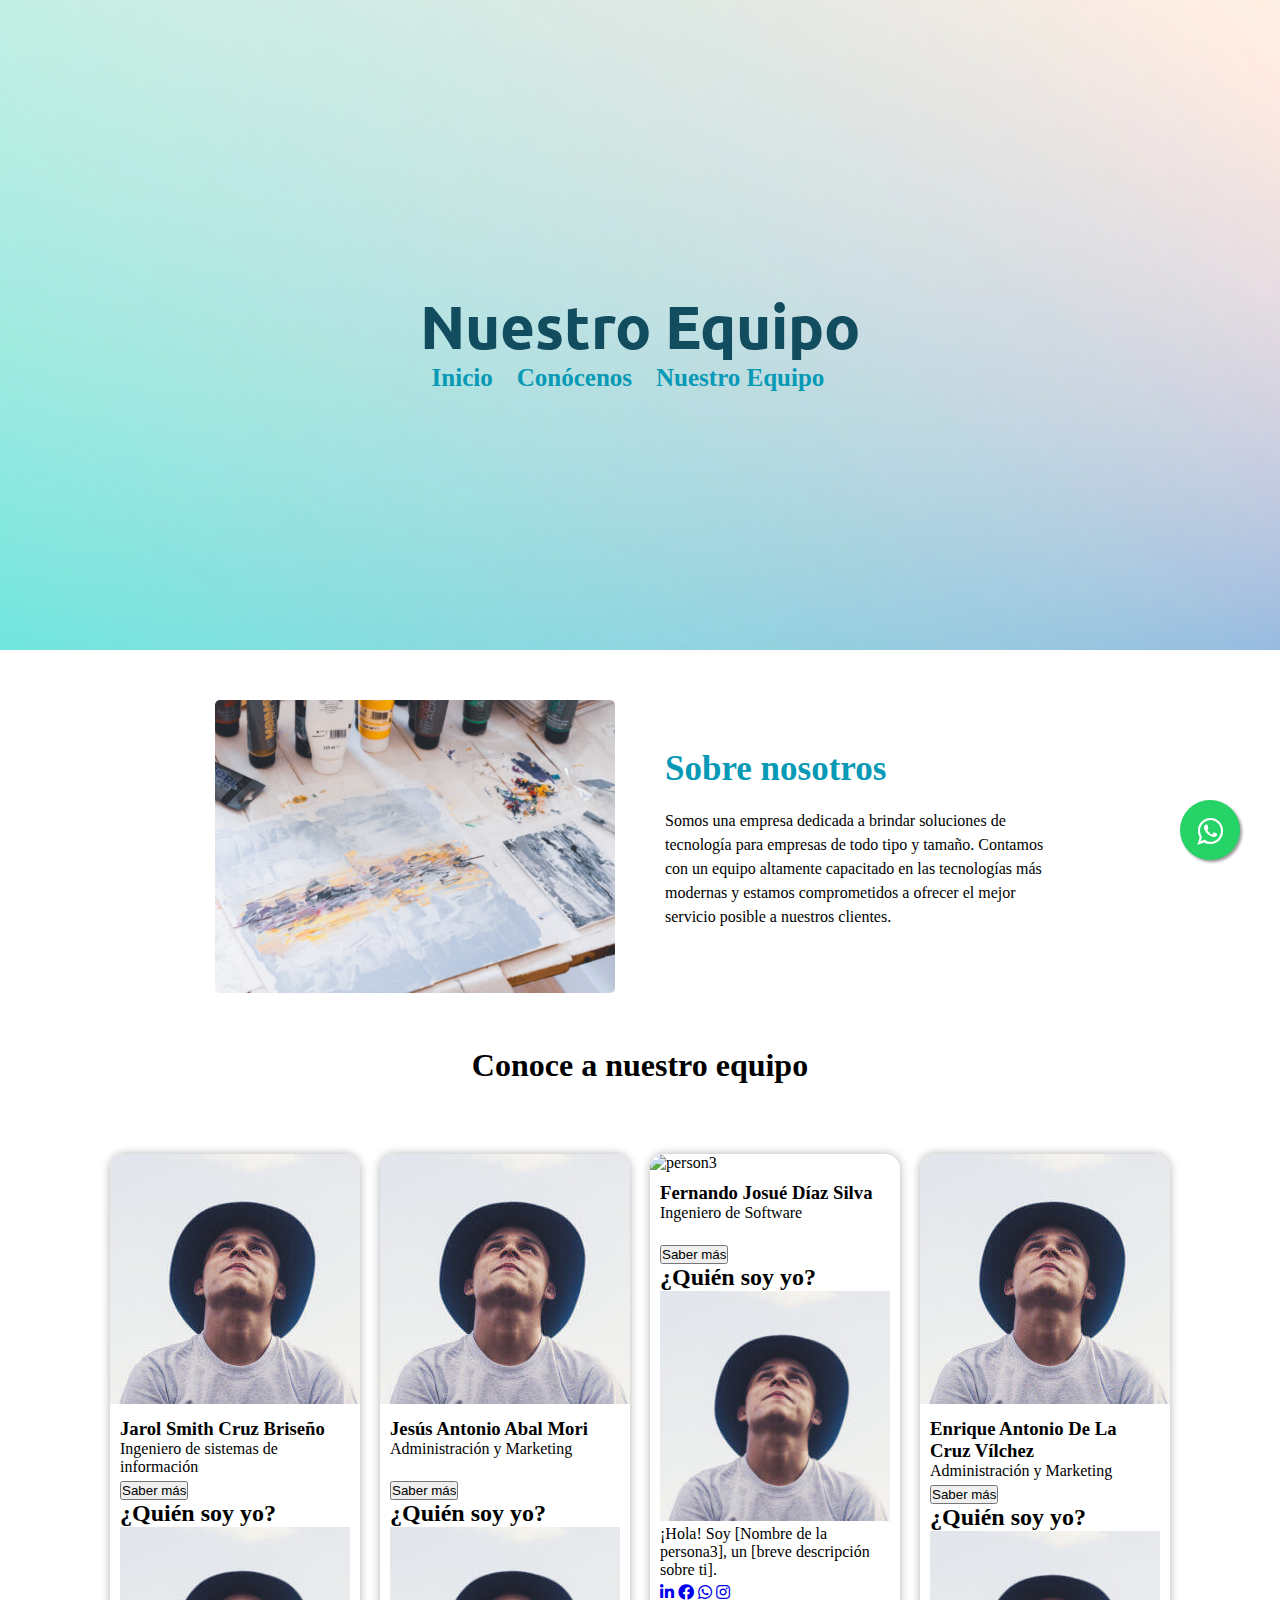
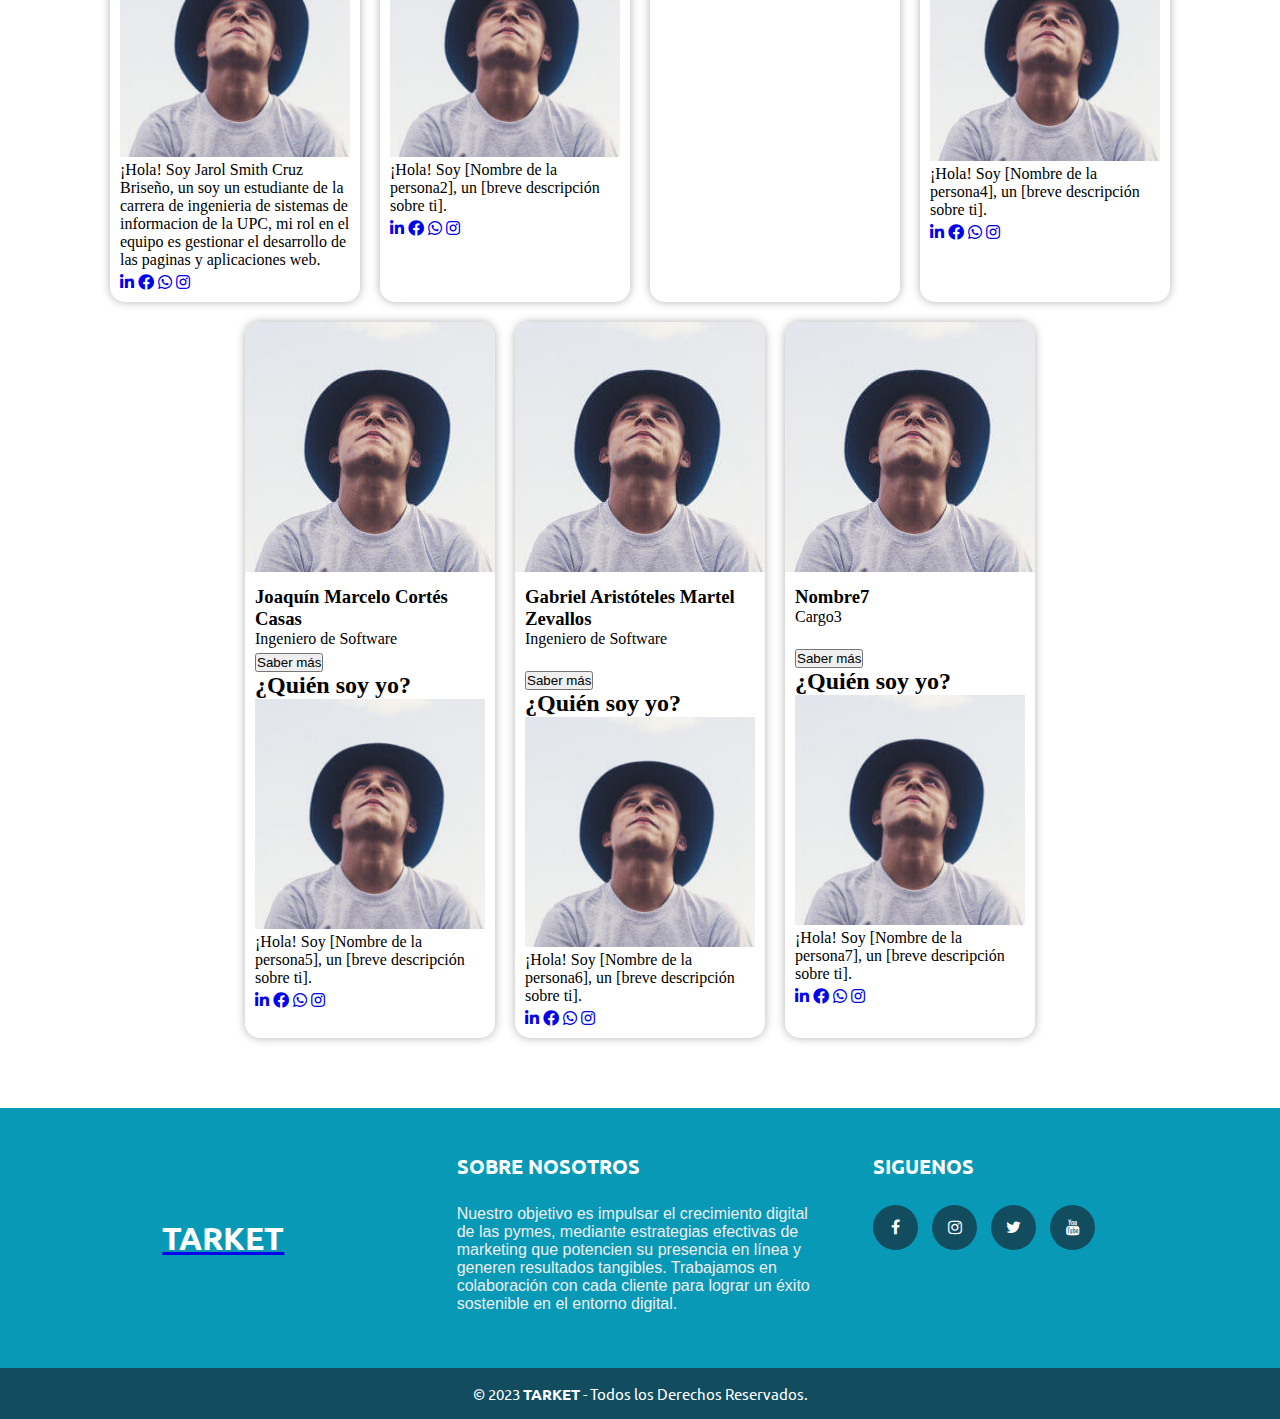
==== commit c0e0444e: "Update about-us.html" ====
--- a/about-us.html
+++ b/about-us.html
@@ -204,8 +204,8 @@
           <div class="card">
             <img id="imgcard" src="assets/imgs/avatar2.jpg" alt="person3">
             <div class="card-info">
-              <h3>Nombre6</h3>
-              <p class="description-text">Cargo3</p><br>
+              <h3>Gabriel Aristóteles Martel Zevallos</h3>
+              <p class="description-text">Ingeniero de Software</p><br>
               <button class="class-button" id="mostrar-formulario-6">Saber más</button>
               <!---------------- Presentacion -------------------->
               <div id="formulario-6" class="capa-superpuesta">
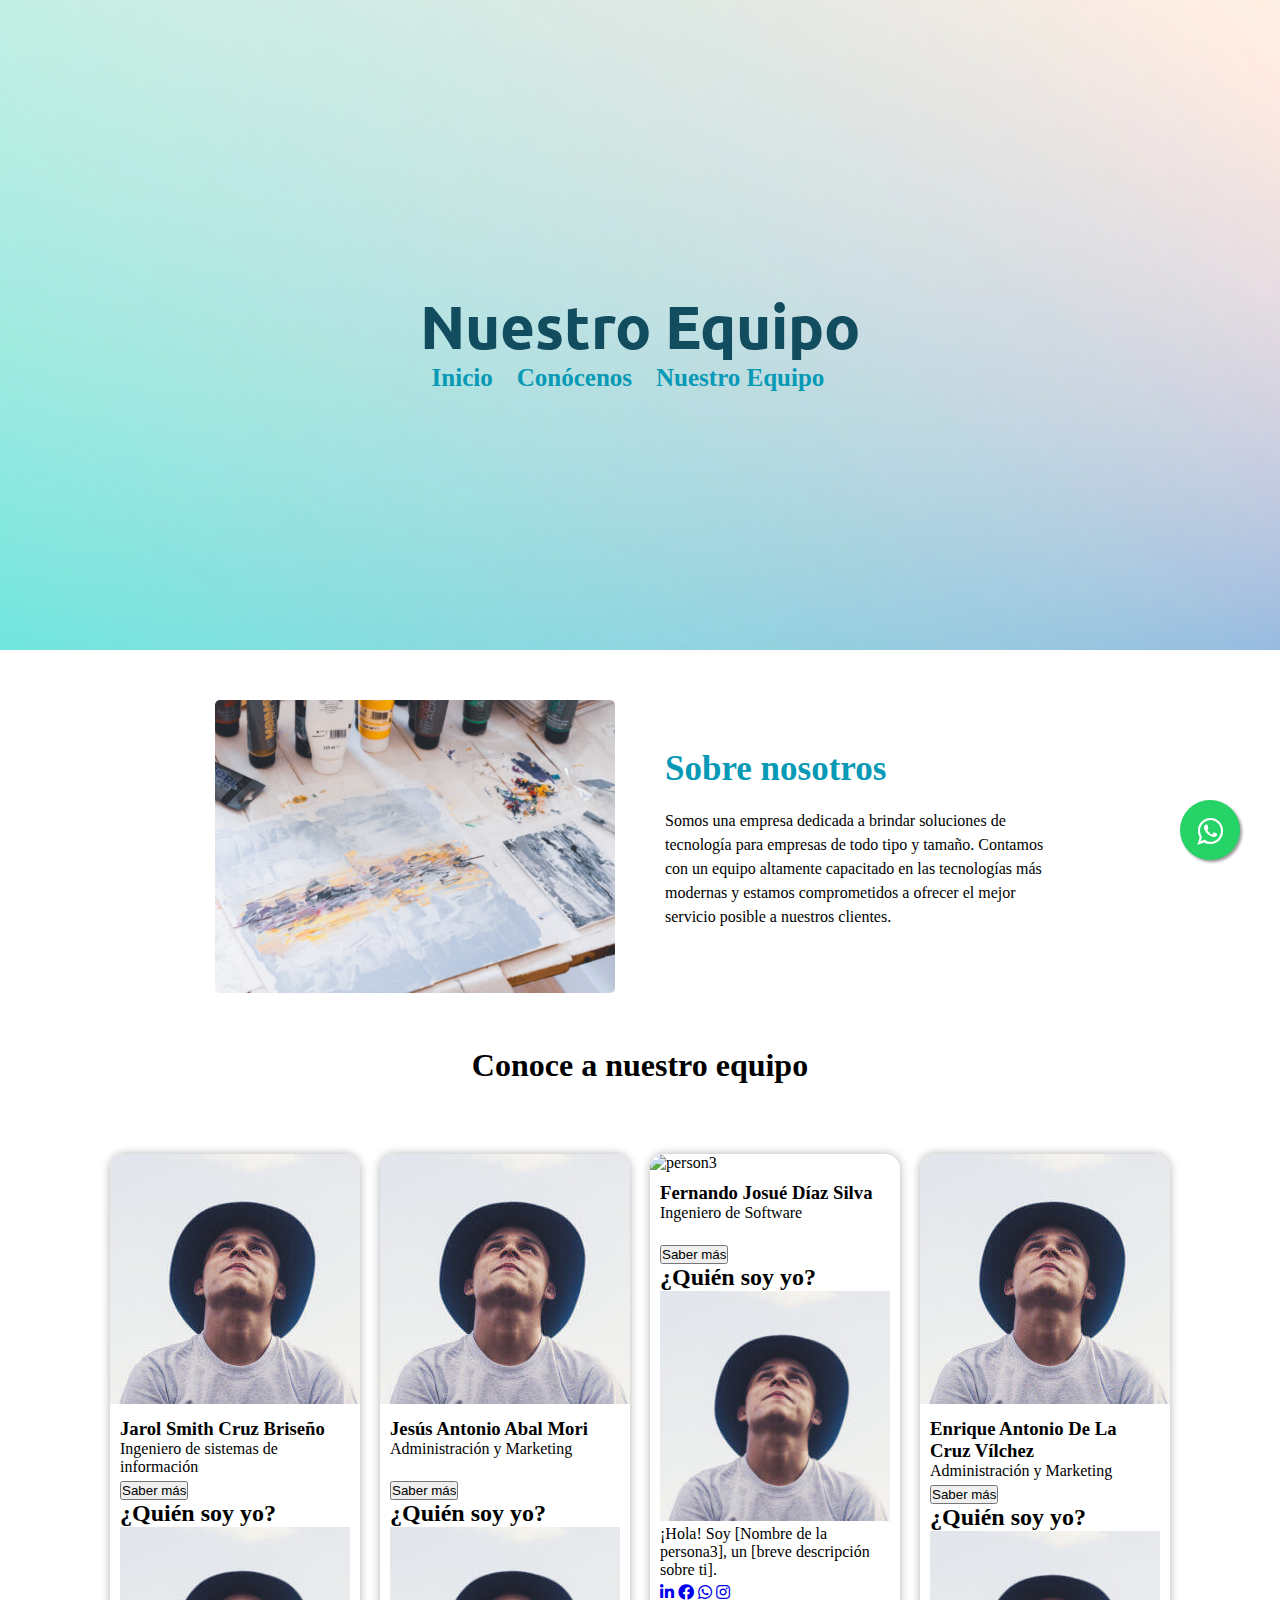
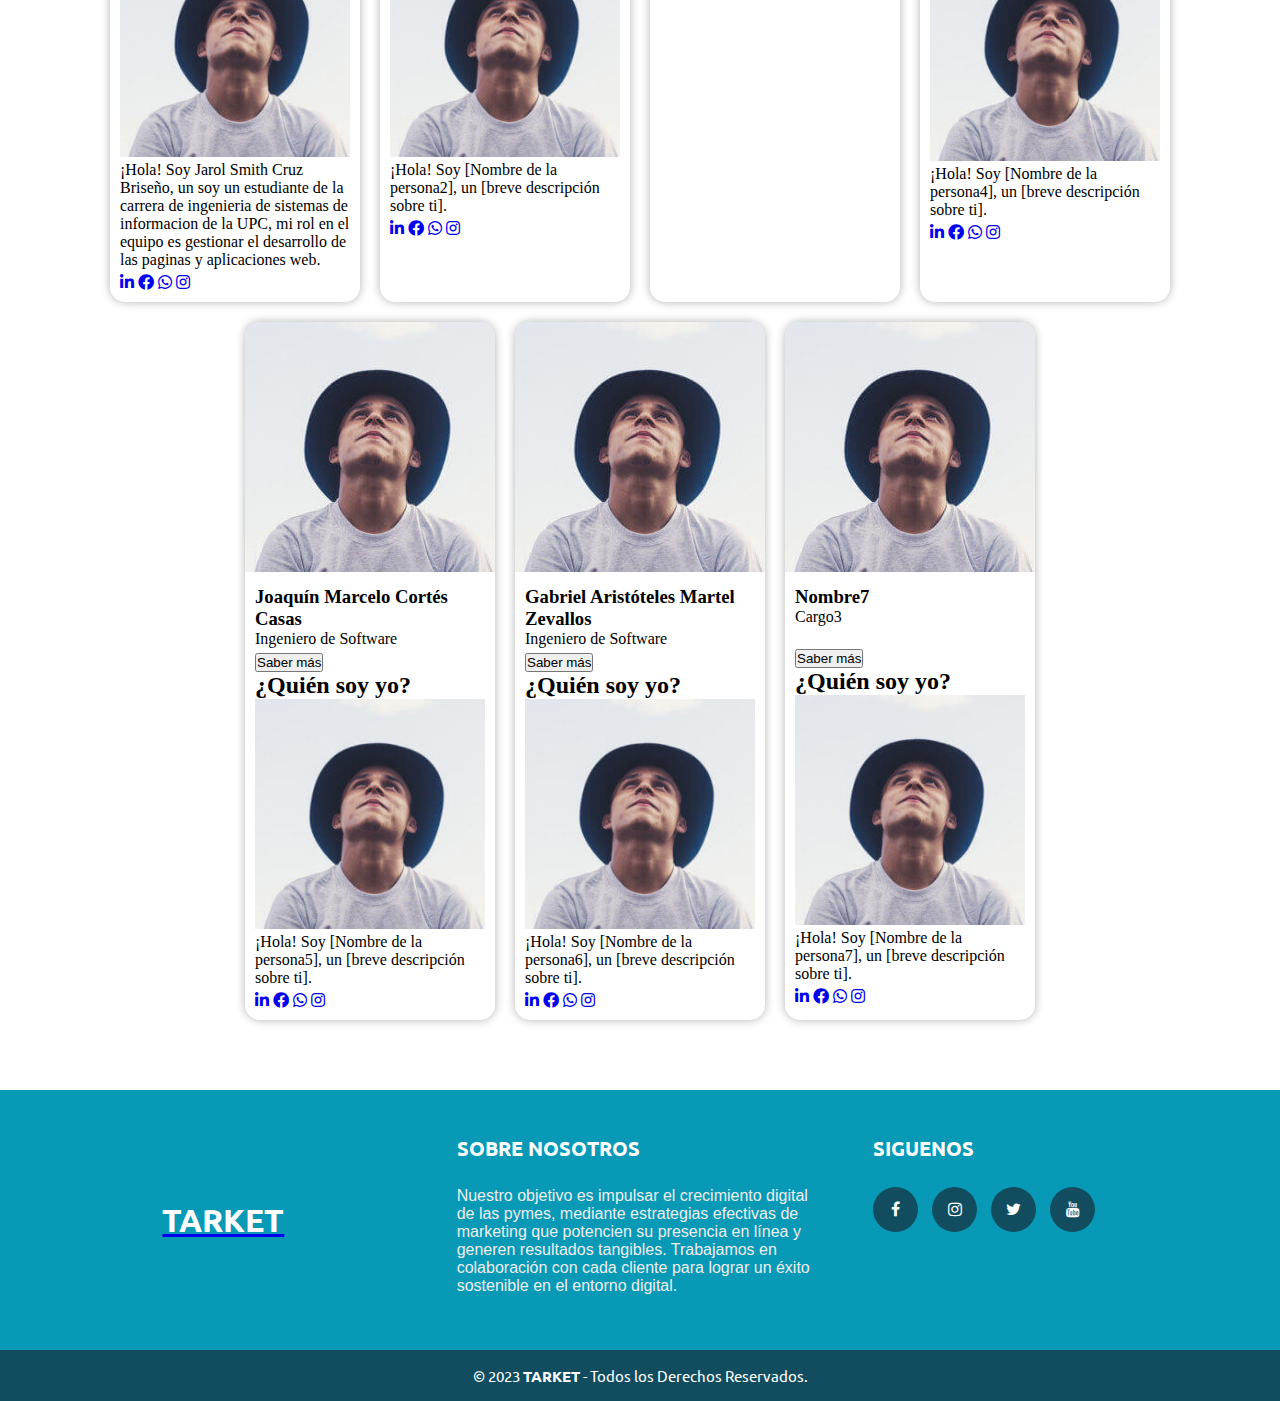
==== commit 3ecdd027: "Update about-us.html" ====
--- a/about-us.html
+++ b/about-us.html
@@ -205,7 +205,7 @@
             <img id="imgcard" src="assets/imgs/avatar2.jpg" alt="person3">
             <div class="card-info">
               <h3>Gabriel Aristóteles Martel Zevallos</h3>
-              <p class="description-text">Ingeniero de Software</p><br>
+              <p class="description-text">Ingeniero de Software</p>
               <button class="class-button" id="mostrar-formulario-6">Saber más</button>
               <!---------------- Presentacion -------------------->
               <div id="formulario-6" class="capa-superpuesta">
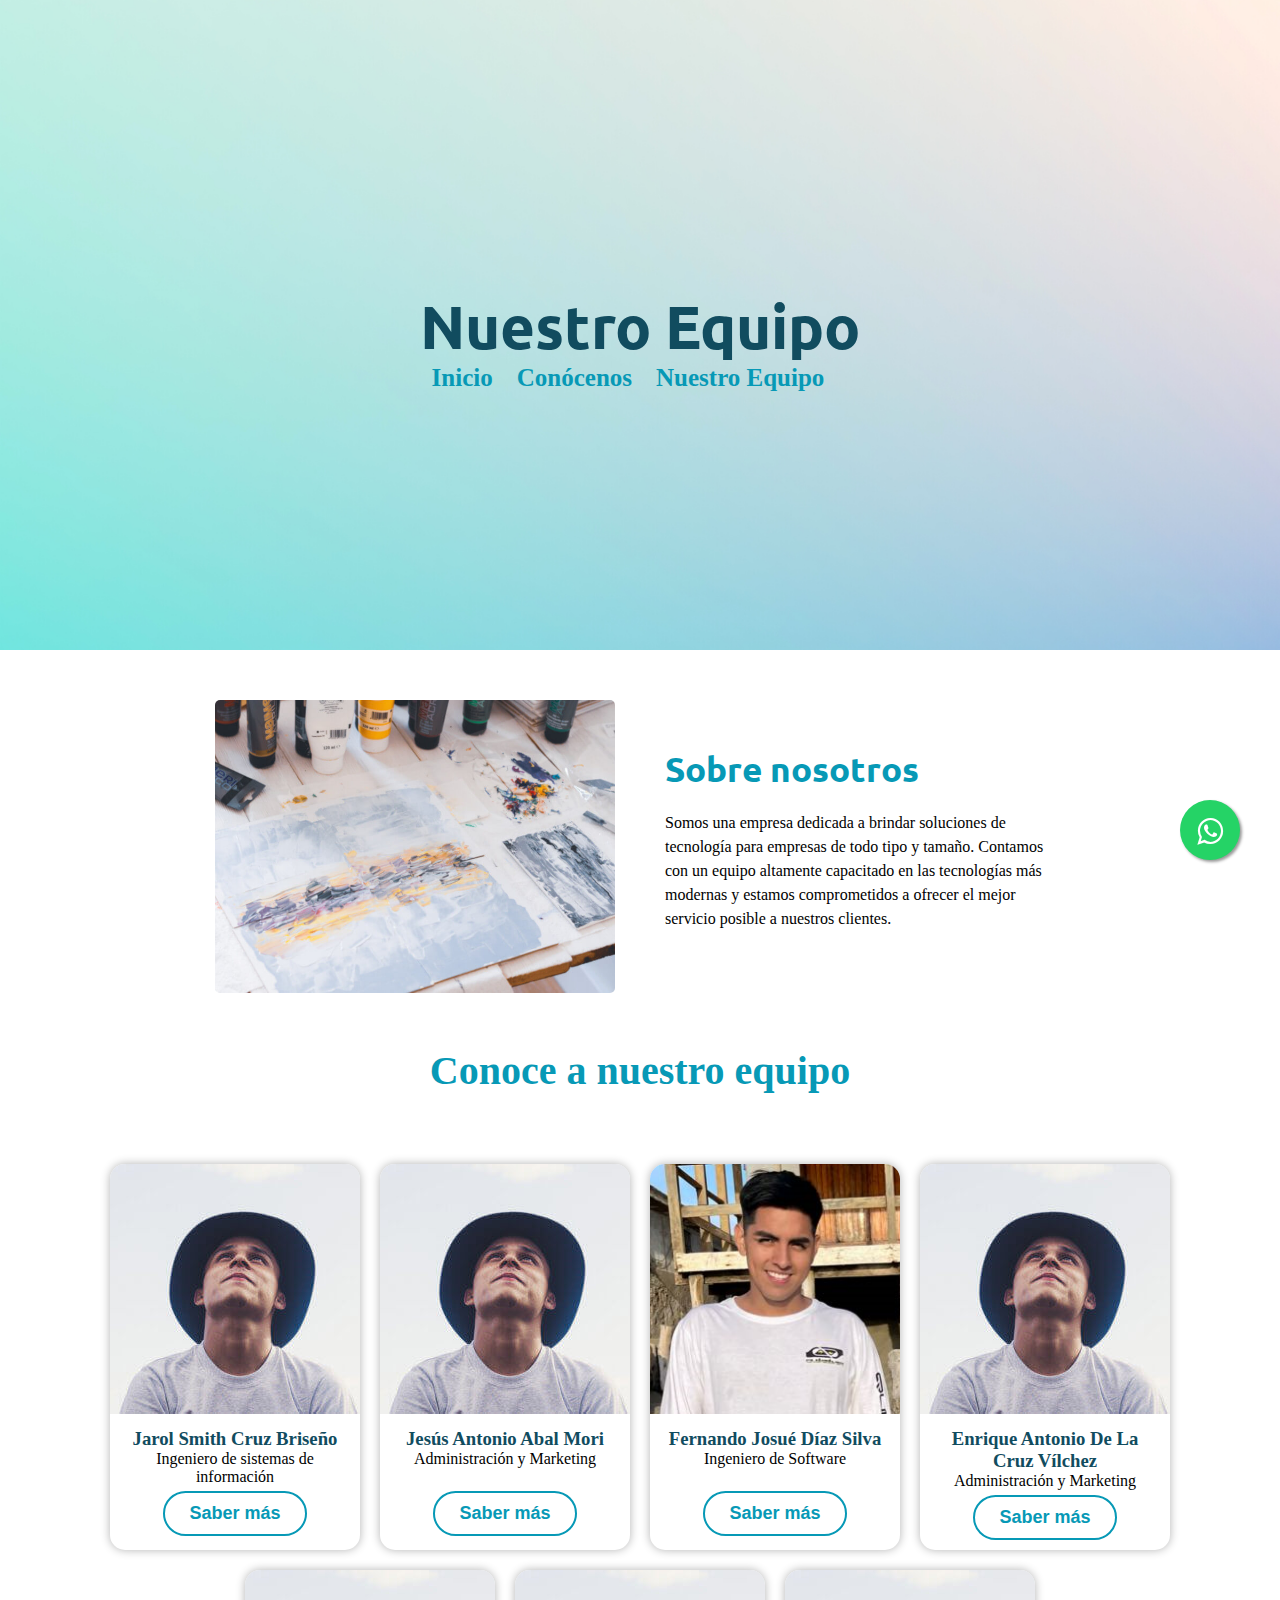
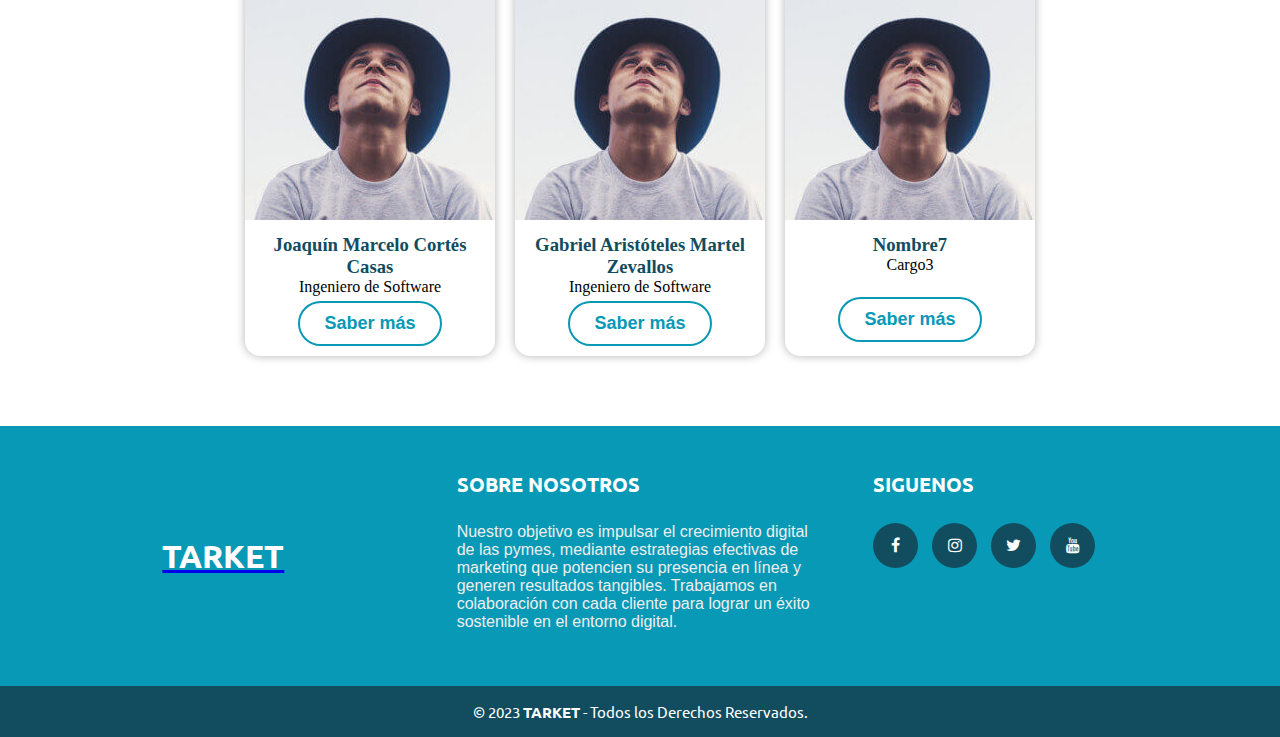
==== commit 42a914f4: "Update about-us.html" ====
--- a/about-us.html
+++ b/about-us.html
@@ -134,7 +134,7 @@
                 <div class="contenido-formulario">   
                   <div class="contenedor">
                       <h2>¿Quién soy yo?</h2>
-                      <img class="imagen-perfil" src="assets/imgs/avatar2.jpg" alt="Foto de perfil">
+                      <img class="imagen-perfil" src="assets/img-integrantes/fernando.png" alt="Foto de perfil">
                       <p id="description-text-presentation">¡Hola! Soy [Nombre de la persona3], un [breve descripción sobre ti].</p>
                       
                       <div class="iconos-sociales">
--- a/assets/css/about-us.css
+++ b/assets/css/about-us.css
@@ -24,6 +24,19 @@
   text-align: center;
 }
 
+h3{
+  text-align: center;
+  color: var(--eden);
+}
+.description-text{
+  text-align: center;
+}
+
+#titulo-card{
+  color: var(--bondi-blue);
+  text-align: center;
+  font-size: 40px;
+}
 .section-component {
   display: flex;
   flex-direction: column;
@@ -148,10 +161,10 @@
 }
 
 .card:hover {
-  box-shadow: 0 0 20px rgba(0, 0, 0, 0.5);
-}
-
-.card img {
+  box-shadow: 0 0 20px var(--bondi-blue);
+}
+
+.card #imgcard {
   width: 100%;
   height: auto;
   transition: all .3s;
@@ -186,6 +199,10 @@
   .section-component a{
     font-size: 20px;
   }
+
+  #titulo-card{
+    font-size: 35px;
+  }
 }
 
 /* Media Query para celular */
@@ -197,4 +214,7 @@
     right: 0; /* Ajuste de la posición derecha para centrar horizontalmente */
     margin: 0 auto; /* Centrar horizontalmente utilizando margen automático */
   }
-}+  #titulo-card{
+    font-size: 30px;
+  }
+}
--- a/assets/css/form-emerg.css
+++ b/assets/css/form-emerg.css
@@ -0,0 +1,207 @@
+:root {
+  --bondi-blue: #0799b6;
+  --eden: #114c5f;
+  --font-tittle: 'Ubuntu', sans-serif;
+  --font-family: sans-serif;
+}
+
+
+/* Formulario de presentacion */
+.capa-superpuesta {
+  position: fixed;
+  top: 0;
+  left: 0;
+  width: 100%;
+  height: 100%;
+  background-color: rgba(0, 0, 0, 0.5);
+  backdrop-filter: blur(5px);
+  display: none;
+  z-index: 9999;
+  opacity: 0;
+  transition: opacity 0.3s ease-in-out;
+}
+
+.contenido-formulario {
+  position: absolute;
+  top: 50%;
+  left: 50%;
+  transform: translate(-50%, -50%);
+  background-color: #ffffff;
+  padding: 40px;
+  opacity: 0;
+  transition: opacity 0.3s ease-in-out;
+  width: 550px;
+
+  max-width: 90%;
+  border-radius: 10px;
+  box-shadow: 0 10px 20px rgba(0, 0, 0, 0.2);
+}
+
+.capa-superpuesta.mostrar {
+  display: flex;
+  align-items: center;
+  justify-content: center;
+  opacity: 1;
+}
+
+.capa-superpuesta.mostrar .contenido-formulario {
+  opacity: 1;
+}
+
+/* Estilo para el contenido */
+.contenedor {
+  text-align: center;
+}
+
+
+.imagen-perfil {
+  border-radius: 50%;
+  width: 40%; /* Ajusta el ancho de la imagen según tus preferencias */
+  height: auto; /* Ajusta la altura de la imagen según tus preferencias */
+  margin: 0 auto 40px;
+  display: block;
+  box-shadow: 0 10px 30px rgba(0, 0, 0, 0.6);
+  transition: transform 0.3s ease-in-out, box-shadow 0.3s ease-in-out;
+}
+
+.imagen-perfil:hover {
+  transform: scale(1.1) rotate(5deg);
+  box-shadow: 0 15px 40px rgba(0, 0, 0, 0.8);
+}
+
+.imagen-perfil::after {
+  content: "";
+  position: absolute;
+  top: 0;
+  left: 0;
+  width: 100%;
+  height: 100%;
+  border-radius: 50%;
+  background-color: rgba(0, 0, 0, 0.3);
+  opacity: 0;
+  transition: opacity 0.3s ease-in-out;
+}
+
+.imagen-perfil:hover::after {
+  opacity: 1;
+}
+
+
+
+
+.iconos-sociales {
+  margin-top: 30px;
+  display: flex;
+  justify-content: center;
+}
+
+.iconos-sociales a {
+  margin: 0 15px;
+  color: #333333;
+  font-size: 24px;
+  transition: color 0.3s ease-in-out, transform 0.3s ease-in-out;
+  position: relative;
+}
+
+.iconos-sociales a:hover {
+  color: var(--bondi-blue);
+  transform: scale(1.2);
+}
+
+.iconos-sociales a::before {
+  content: "";
+  position: absolute;
+  top: 100%;
+  left: 50%;
+  transform: translateX(-50%);
+  width: 0;
+  height: 2px;
+  background-color: var(--bondi-blue);
+  transition: width 0.3s ease-in-out;
+}
+
+.iconos-sociales a:hover::before {
+  width: 100%;
+}
+
+
+
+h2 {
+  font-size: 32px;
+  margin-bottom: 20px;
+  font-family: var(--font-tittle);
+  color: var(--bondi-blue);
+}
+
+#description-text-presentation {
+  font-size: 18px;
+  line-height: 1.6;
+  margin-bottom: 30px;
+}
+
+/*boton*/
+.class-button {
+  cursor: pointer;
+  position: relative;
+  padding: 10px 24px;
+  font-size: 18px;
+  color: var(--bondi-blue);
+  border: 2px solid var(--bondi-blue);
+  border-radius: 34px;
+  background-color: transparent;
+  font-weight: 600;
+  transition: all 0.3s cubic-bezier(0.23, 1, 0.320, 1);
+  overflow: hidden;
+  margin: 0 auto; /* Para centrar horizontalmente */
+  display: block; /* Para que ocupe el ancho completo del contenedor */
+}
+
+.class-button::before {
+  content: '';
+  position: absolute;
+  inset: 0;
+  margin: auto;
+  width: 50px;
+  height: 50px;
+  border-radius: inherit;
+  transform: scale(0);
+  z-index: -1;
+  background-color: var(--bondi-blue);
+  transition: all 0.6s cubic-bezier(0.23, 1, 0.320, 1);
+}
+
+.class-button:hover::before {
+  transform: scale(3);
+}
+
+.class-button:hover {
+  color: #ffffff;
+  transform: scale(1.1);
+  box-shadow: 0 0px 20px var(--bondi-blue);
+}
+
+.class-button:active {
+  transform: scale(1);
+}
+
+
+
+
+@media (max-width: 600px) {
+  .contenido-formulario {
+    width: 80%;
+    padding: 50px;
+  }
+
+  #description-text-presentation {
+    font-size: 15px;
+    line-height: 1.0;
+    margin-bottom: 20px;
+  }
+}
+
+
+
+
+
+
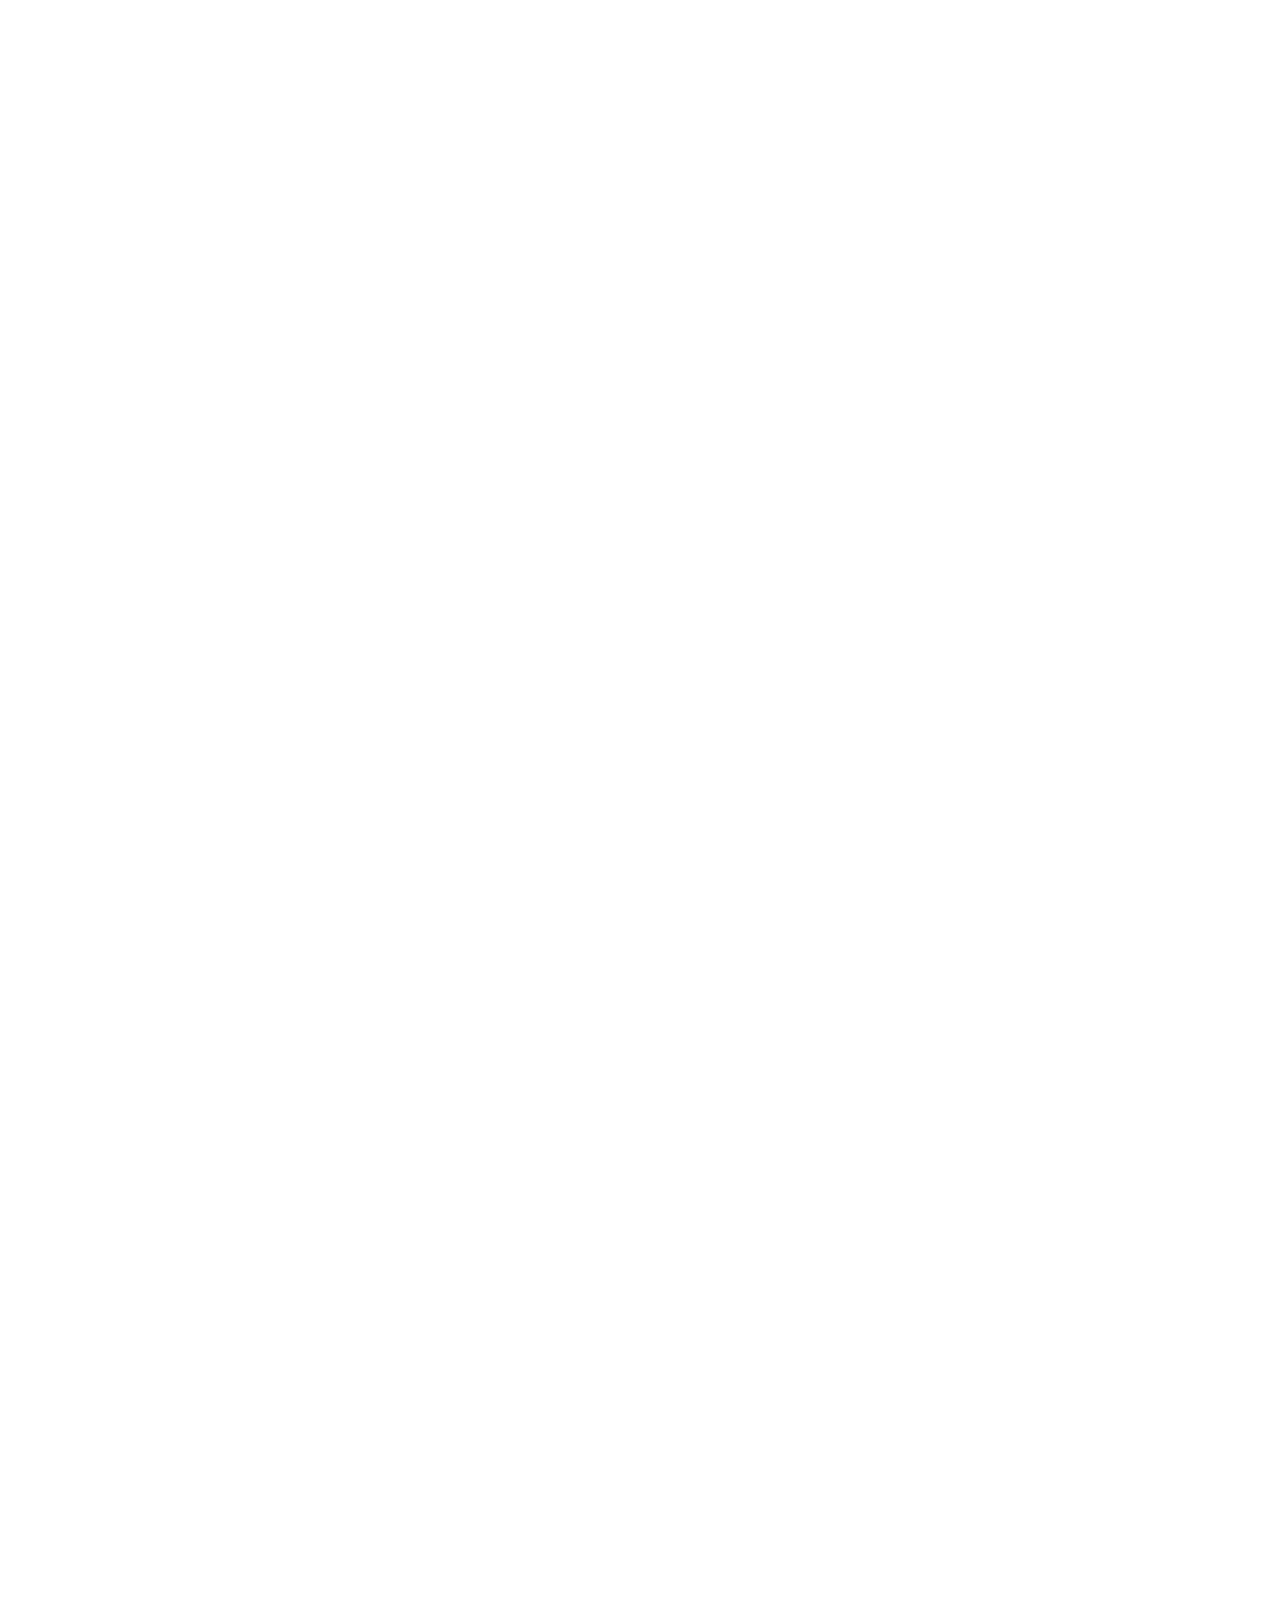
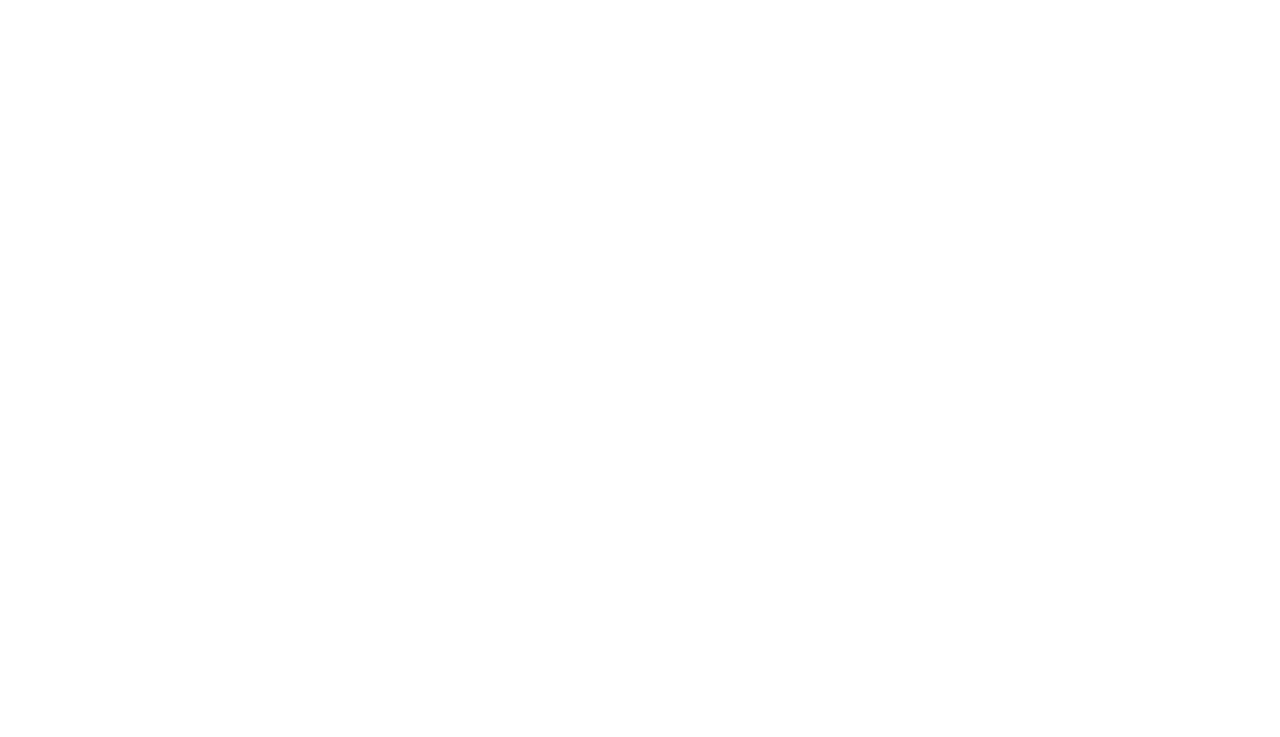
==== commit 3eec4fe0: "Update about-us.html" ====
--- a/about-us.html
+++ b/about-us.html
@@ -9,6 +9,8 @@
     <link rel="stylesheet" href="assets/css/footer.css">
     <link rel="stylesheet" href="assets/css/fondo.css">
     <link rel="stylesheet" href="assets/css/form-emerg.css">
+    <link rel="stylesheet" href="assets/css/carga.css">
+    <script src="assets/js/carga.js"></script>
     <!-- Iconos font awesome -->
     <link rel="stylesheet" href="https://cdnjs.cloudflare.com/ajax/libs/font-awesome/5.15.3/css/all.min.css">
 
@@ -19,6 +21,11 @@
     <link rel="stylesheet" href="https://maxcdn.bootstrapcdn.com/font-awesome/4.5.0/css/font-awesome.min.css">
 </head>
 <body>
+    
+    <!---------------------------- EFECTO DE CARGA ---------------------------->
+<div class="custom-spinner"></div>
+
+<div id="custom-content" style="visibility: hidden; opacity: 0;">
     <a href="https://api.whatsapp.com/send?phone=51925566082&text=Hola%21%20Quisiera%20m%C3%A1s%20informaci%C3%B3n%20sobre%20como%20digitalizar%20mi%20negocio." class="float" target="_blank">
         <i class="fa fa-whatsapp my-float"></i>
         </a>
@@ -291,6 +298,7 @@
       <small>&copy; 2023 <b>TARKET</b> - Todos los Derechos Reservados.</small>
   </div>
 </footer>
+    </div>
     <!-- Fast js-->
     <script src="assets/js/fast.js"></script>
     <script src="assets/js/action-form.js"></script>
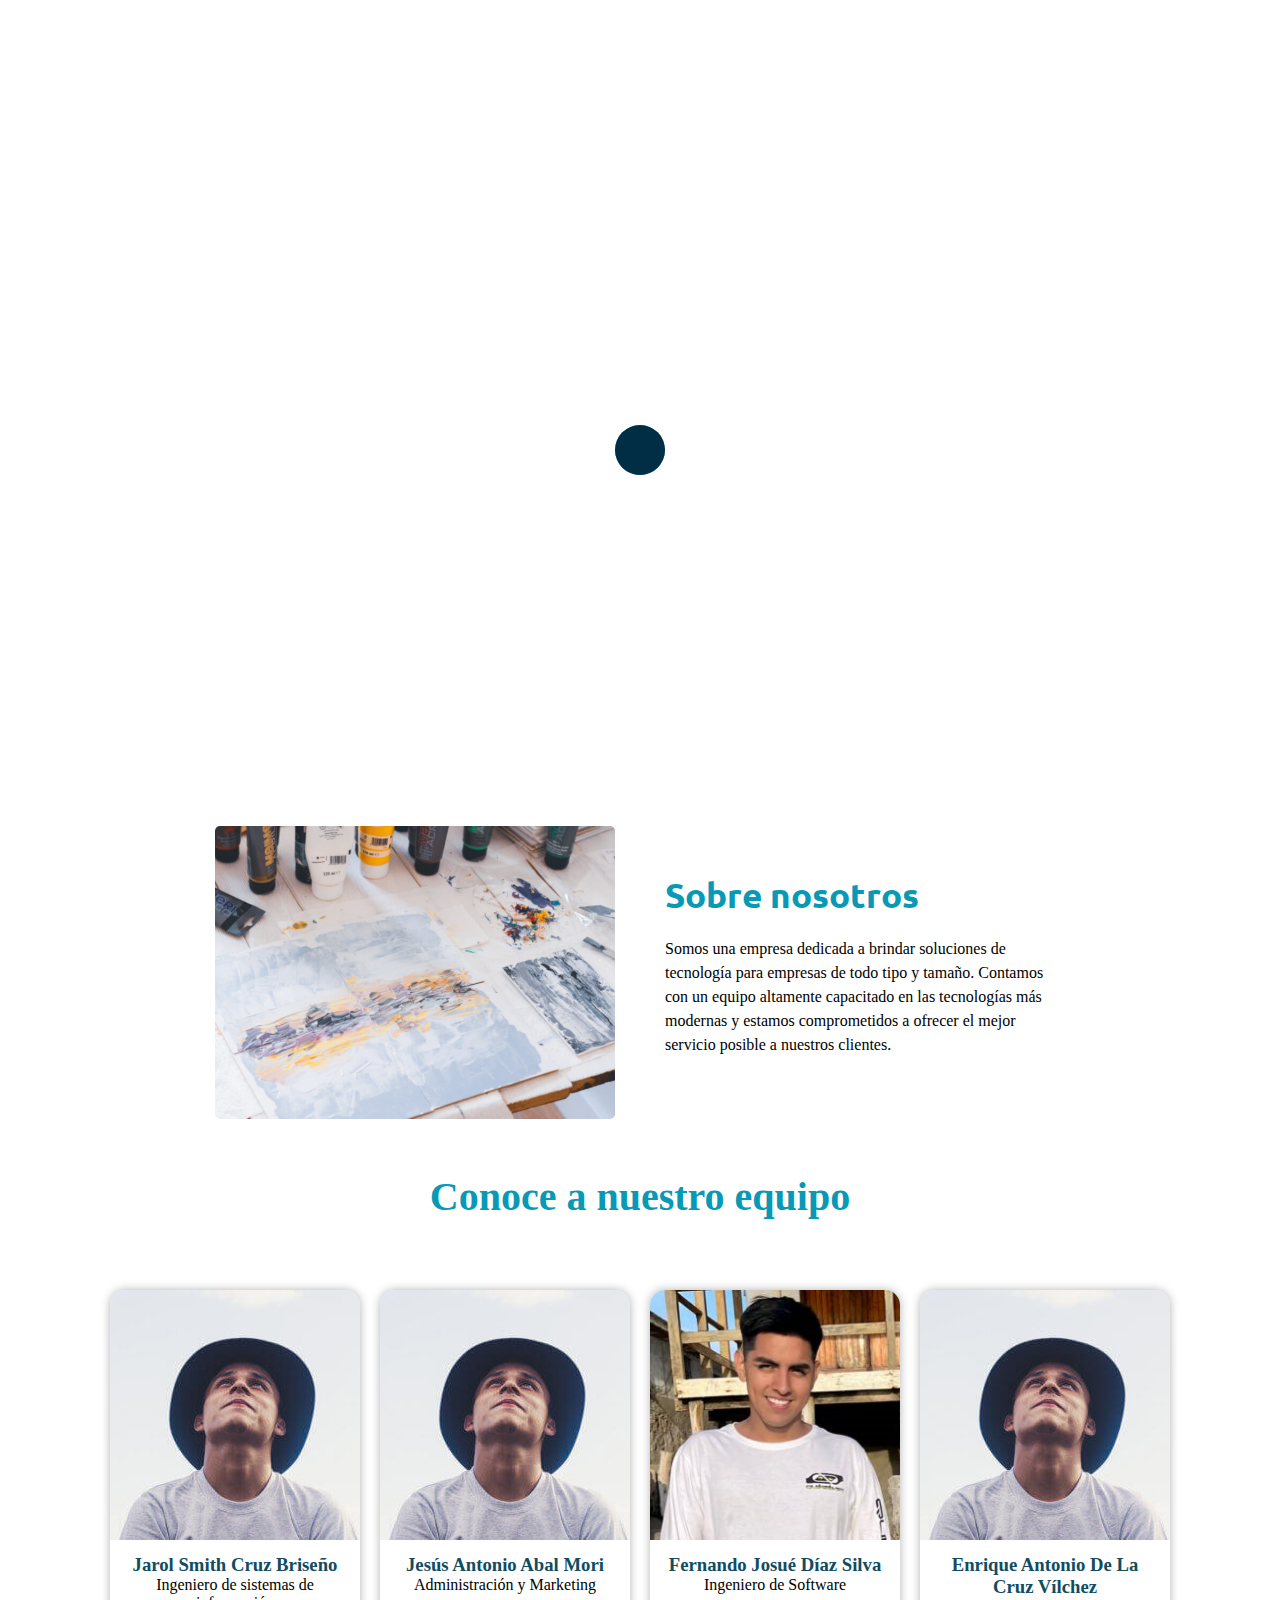
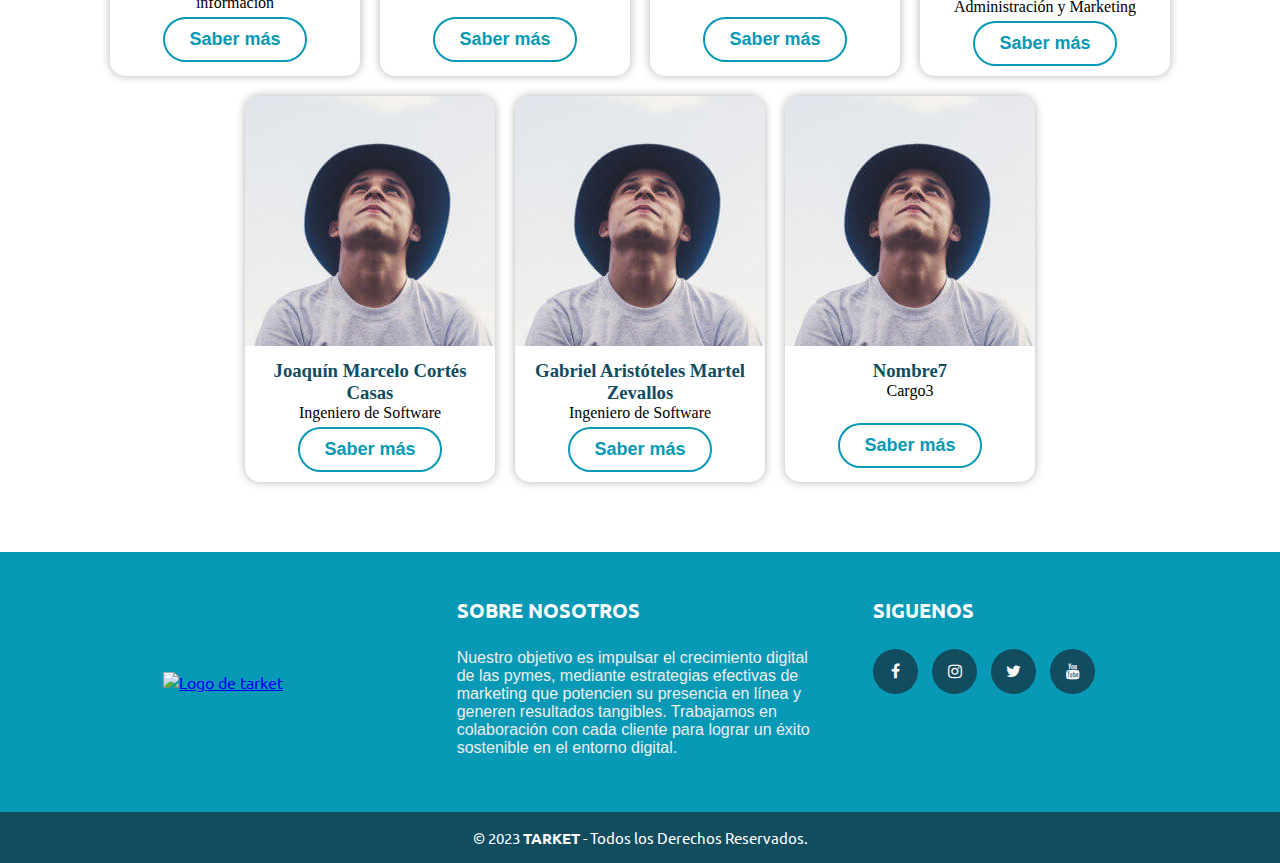
==== commit 0b095843: "Update about-us.html" ====
--- a/about-us.html
+++ b/about-us.html
@@ -10,7 +10,11 @@
     <link rel="stylesheet" href="assets/css/fondo.css">
     <link rel="stylesheet" href="assets/css/form-emerg.css">
     <link rel="stylesheet" href="assets/css/carga.css">
+    <link rel="stylesheet" href="assets/css/nav.css">
+    <link rel="stylesheet" href="assets/css/text.css">
+
     <script src="assets/js/carga.js"></script>
+    <script src="assets/js/transition.js"></script>
     <!-- Iconos font awesome -->
     <link rel="stylesheet" href="https://cdnjs.cloudflare.com/ajax/libs/font-awesome/5.15.3/css/all.min.css">
 
@@ -21,16 +25,56 @@
     <link rel="stylesheet" href="https://maxcdn.bootstrapcdn.com/font-awesome/4.5.0/css/font-awesome.min.css">
 </head>
 <body>
-    
-    <!---------------------------- EFECTO DE CARGA ---------------------------->
+<!---------------------------- EFECTO DE CARGA ---------------------------->
 <div class="custom-spinner"></div>
 
+
+
 <div id="custom-content" style="visibility: hidden; opacity: 0;">
+
+  <!-- Page Navbar -->
+  <nav class="custom-navbar" data-spy="affix" data-offset-top="20">
+    <div class="container-nav">
+      <a class="logo" href="#home">Tarket</a>
+      <ul class="nav">
+        <li class="item">
+          <a class="link" href="javascript:void(0);" onclick="navigateToSection('index.html', '#home')">Home</a>
+        </li>
+        <li class="item">
+          <a class="link" href="javascript:void(0);" onclick="navigateToSection('index.html', '#about')">Sobre Nosotros</a>
+        </li>
+        <li class="item">
+          <a class="link" href="javascript:void(0);" onclick="navigateToSection('index.html', '#portfolio')">Portfolio</a>
+        </li>
+        <li class="item">
+          <a class="link" href="javascript:void(0);" onclick="navigateToSection('index.html', '#testmonial')">Casos de éxito</a>
+        </li>
+        <li class="item">
+          <a class="link" href="javascript:void(0);" onclick="navigateToSection('index.html', '#blog')">Blog</a>
+        </li>
+        <li class="item">
+          <a class="link" href="javascript:void(0);" onclick="navigateToSection('index.html', '#contact')">Contactar</a>
+        </li>
+      </ul>
+      <a href="javascript:void(0)" id="nav-toggle" class="hamburger hamburger--elastic">
+        <div class="hamburger-box">
+          <div class="hamburger-inner"></div>
+        </div>
+      </a>
+    </div>
+  </nav>
+  
+
+
     <a href="https://api.whatsapp.com/send?phone=51925566082&text=Hola%21%20Quisiera%20m%C3%A1s%20informaci%C3%B3n%20sobre%20como%20digitalizar%20mi%20negocio." class="float" target="_blank">
         <i class="fa fa-whatsapp my-float"></i>
         </a>
         
         <header class="section-component">
+
+          
+
+
           <ul class="circles">
             <li></li>
             <li></li>
@@ -43,21 +87,28 @@
             <li></li>
             <li></li>
           </ul>
+
+
+
           <div class="header-content container">
             <div class="content-wrapper">
-              <h1 class="header-title">Nuestro Equipo</h1>
-              
-              <nav>
-                <ul>
-                  <li><a href="index.html">Inicio</a></li>
-                  <li><a href="#historia">Conócenos</a></li>
-                  <li><a href="#card">Nuestro Equipo</a></li>
-                </ul>
-              </nav>
-            </div>
+              <!--<h1 class="header-title">Nuestro Equipo</h1>-->
+            </div >
+            <!--<span class="up">Bienvenido!</span>-->
+            <span class="down"><img src="assets/logo/logo.png" alt=""></span>
+            
+
+
+            </div>
+
+            <p class="header-subtitle">Con nosotros <span id="changingWord">Creces</span></p>
           </div>
         </header>
-        
+
+
+        
+        
+        <div class="fade-in-out">  
         <div class="about-us" id="historia">
           <div class="image-container">
             <img src="assets/imgs/img-1.jpg" alt="About Us">
@@ -67,7 +118,11 @@
             <p>Somos una empresa dedicada a brindar soluciones de tecnología para empresas de todo tipo y tamaño. Contamos con un equipo altamente capacitado en las tecnologías más modernas y estamos comprometidos a ofrecer el mejor servicio posible a nuestros clientes.</p>
           </div>
         </div>
-        
+        </div> 
+
+
+        
+        <div class="fade-in-out">  
     <!-- Componente HTML para sección con filtro de tres personas -->
     <section>
       <h1 id="titulo-card">Conoce a nuestro equipo</h1>
@@ -264,10 +319,11 @@
         </div>
       </div>
     </section>
+        </div> 
 
     
 
-
+        <div class="fade-in-out"> 
   <!--FOOTER-->
 <!--::::Pie de Pagina::::::-->
 <footer class="pie-pagina">
@@ -275,8 +331,8 @@
       <div class="box">
           <figure>
               <a href="#home">
-                  <!--<img src="assets/img/services/marketing.png" alt="Logo de SLee Dw">-->
-                  <h1>TARKET</h1>
+                  <img src="assets/logo/loguito.png" alt="Logo de tarket">
+                  
               </a>
           </figure>
       </div>
@@ -298,10 +354,22 @@
       <small>&copy; 2023 <b>TARKET</b> - Todos los Derechos Reservados.</small>
   </div>
 </footer>
-    </div>
+</div>
+</div>  
+
+    <!-- core  -->
+    <script src="assets/vendors/jquery/jquery-3.4.1.js"></script>
+    <script src="assets/vendors/bootstrap/bootstrap.bundle.js"></script>
+
+    <!-- bootstrap 3 affix -->
+    <script src="assets/vendors/bootstrap/bootstrap.affix.js"></script> 
     <!-- Fast js-->
     <script src="assets/js/fast.js"></script>
     <script src="assets/js/action-form.js"></script>
+    <script src="assets/js/meyawo.js"></script>
+    <script src="assets/vendors/bootstrap/bootstrap.affix.js"></script>
+    <script src="assets/js/nav-section-archivo.js"></script>
+    <script src="assets/js/text.js"></script>
 </body>
 </html>
 
--- a/assets/css/carga.css
+++ b/assets/css/carga.css
@@ -0,0 +1,60 @@
+:root {
+    --bondi-blue: #0799b6;
+    --eden: #114c5f;
+    --font-tittle: 'Ubuntu', sans-serif;
+    --font-family: sans-serif;
+  }
+.custom-spinner {
+    width: 50px;
+    height: 50px;
+    position: fixed;
+    top: 50%;
+    left: 50%;
+    transform: translate(-50%, -50%);
+    z-index: 9999; /* Asegura que la animación esté por encima de otros elementos */
+  }
+  
+  .custom-spinner::before,
+  .custom-spinner::after {
+    content: '';
+    position: absolute;
+    width: inherit;
+    height: inherit;
+    border-radius: 50%;
+    mix-blend-mode: multiply;
+    animation: custom-rotate9 1s infinite cubic-bezier(0.77, 0, 0.175, 1);
+  }
+  
+  .custom-spinner::before {
+    background-color: var(--eden);
+  }
+  
+  .custom-spinner::after {
+    background-color: var(--bondi-blue);
+    animation-delay: .5s;
+  }
+  
+  @keyframes custom-rotate9 {
+    0%, 100% {
+      left: 50%;
+      transform: translateX(-50%);
+    }
+  
+    25% {
+      transform: translate(-50%, -50%) scale(.3);
+    }
+  
+    50% {
+      left: 0;
+      transform: translate(-50%, -50%);
+    }
+  
+    75% {
+      transform: translate(-50%, -50%) scale(1);
+    }
+  }
+  
+  .hidden {
+    display: none;
+  }
+  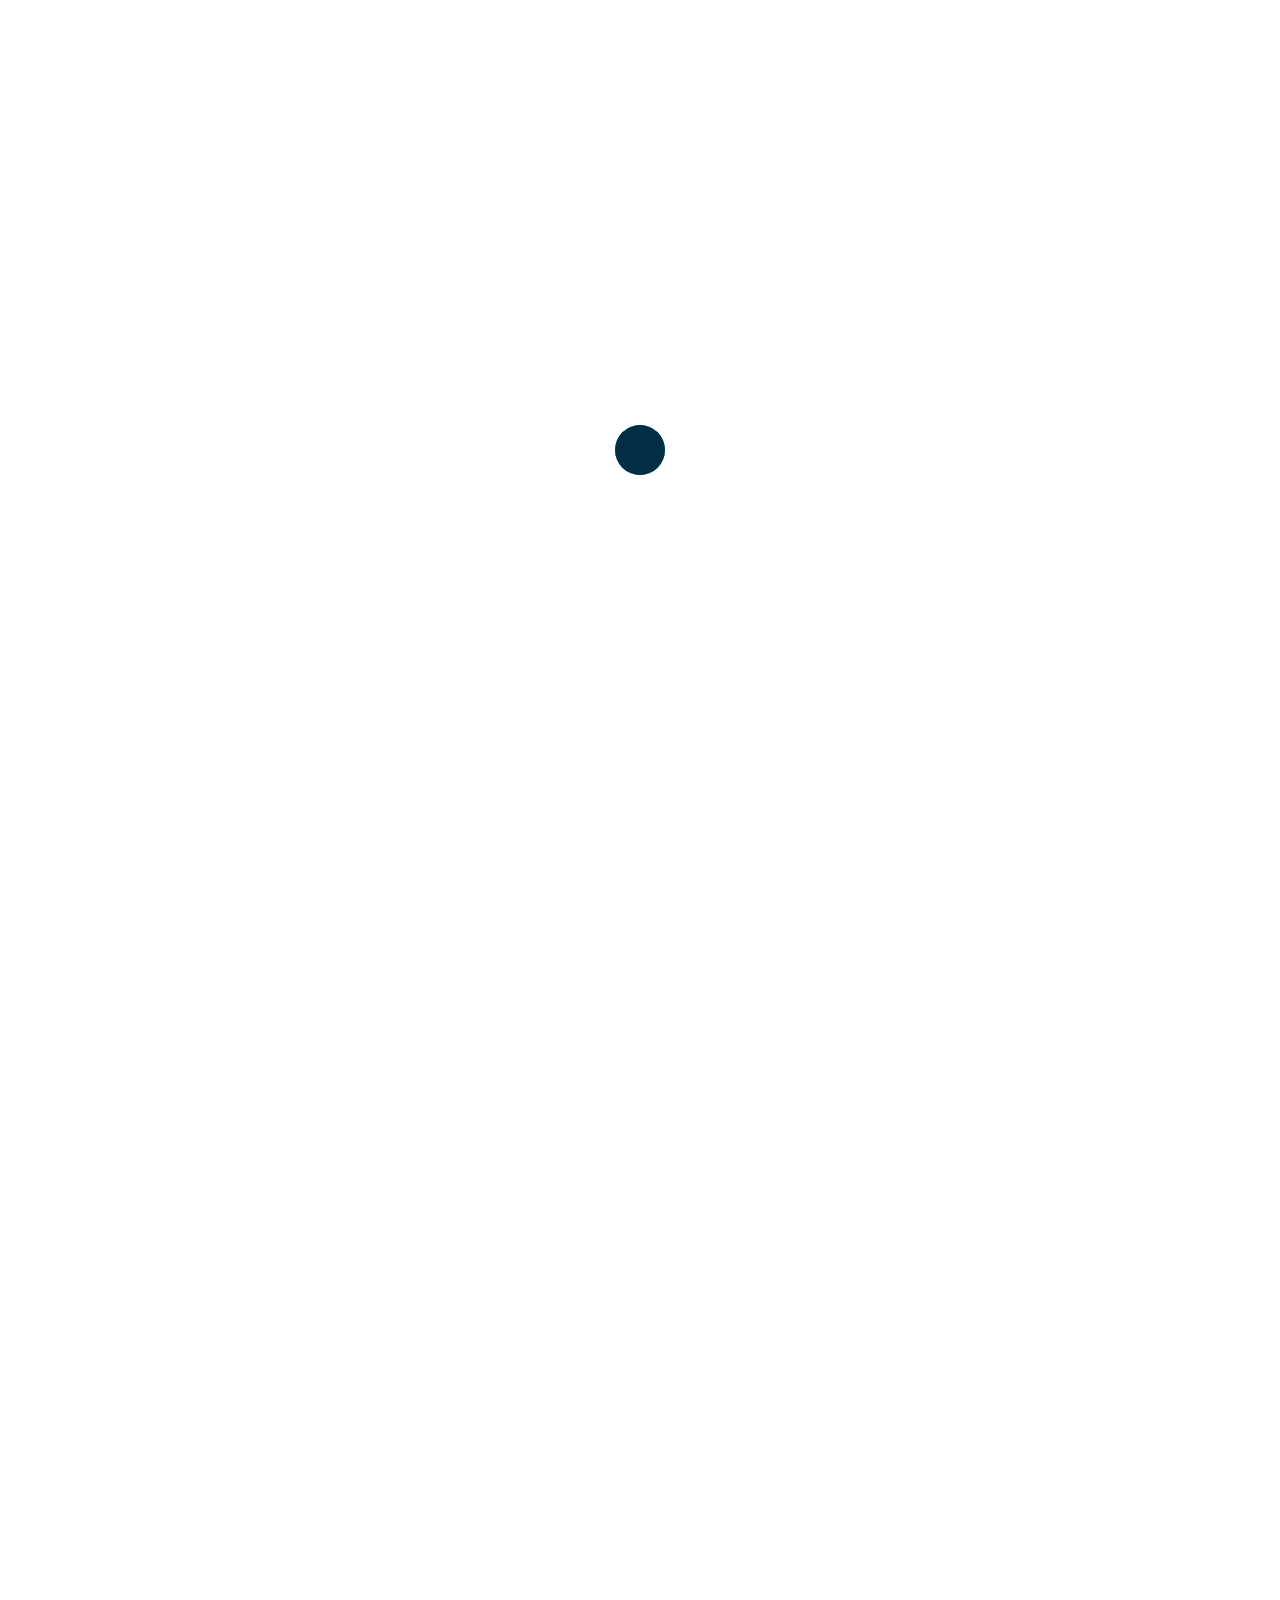
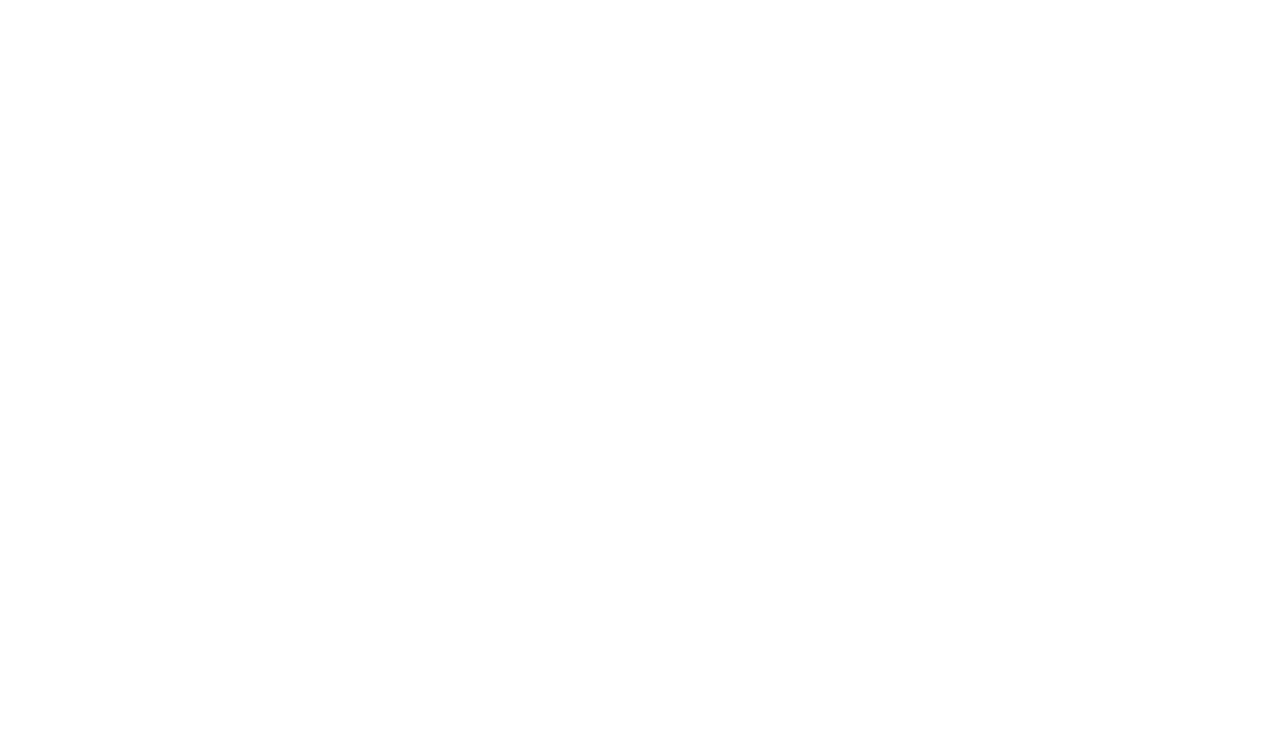
==== commit 6fc94ebf: "Update about-us.html" ====
--- a/about-us.html
+++ b/about-us.html
@@ -53,7 +53,7 @@
           <a class="link" href="javascript:void(0);" onclick="navigateToSection('index.html', '#blog')">Blog</a>
         </li>
         <li class="item">
-          <a class="link" href="javascript:void(0);" onclick="navigateToSection('index.html', '#contact')">Contactar</a>
+          <a class="link" href="javascript:void(0);" onclick="navigateToSection('index.html', '#contact')" id="contac">Contactar</a>
         </li>
       </ul>
       <a href="javascript:void(0)" id="nav-toggle" class="hamburger hamburger--elastic">
--- a/assets/css/about-us.css
+++ b/assets/css/about-us.css
@@ -28,9 +28,24 @@
   text-align: center;
   color: var(--eden);
 }
+
 .description-text{
   text-align: center;
 }
+
+
+.fade-in-out {
+  opacity: 0;
+  transition: opacity 1s ease-in-out; /* Modifica la duración aquí (1s = 1 segundo) */
+}
+
+.visible {
+  opacity: 1;
+}
+
+
+
+
 
 #titulo-card{
   color: var(--bondi-blue);
@@ -62,15 +77,7 @@
   margin-top: 0; /* Eliminación del margen superior para centrar verticalmente */
 }
 
-.section-component nav {
-  margin-top: 20px;
-  position: absolute;
-  top: 55%;
-  left: 50%;
-  transform: translate(-50%, -50%);
-  z-index: 2;
-  font-weight: bold;
-}
+
 
 .section-component a:hover {
   color: white;
@@ -188,13 +195,6 @@
 
 /* Media Query para tablet */
 @media screen and (max-width: 1023px) {
-  .section-component nav {
-    top: 350px; /* Ajuste de la posición superior */
-    transform: none; /* Eliminar la transformación de centrado en pantallas de tablet */
-    left: 0; /* Ajuste de la posición izquierda para centrar horizontalmente */
-    right: 0; /* Ajuste de la posición derecha para centrar horizontalmente */
-    margin: 0 auto; /* Centrar horizontalmente utilizando margen automático */
-  }
 
   .section-component a{
     font-size: 20px;
@@ -207,14 +207,37 @@
 
 /* Media Query para celular */
 @media screen and (max-width: 767px) {
-  .section-component nav {
-    top: 400px; /* Ajuste de la posición superior */
-    transform: none; /* Eliminar la transformación de centrado en pantallas de celular */
-    left: 0; /* Ajuste de la posición izquierda para centrar horizontalmente */
-    right: 0; /* Ajuste de la posición derecha para centrar horizontalmente */
-    margin: 0 auto; /* Centrar horizontalmente utilizando margen automático */
-  }
+
   #titulo-card{
     font-size: 30px;
   }
 }
+
+
+.down {
+  position: relative;
+  display: flex;
+  justify-content: center;
+  align-items: center;
+  animation: floatingAnimation 3s ease-in-out infinite;
+}
+
+.down img {
+  width: 200px; /* Ajusta el tamaño de la imagen según tus necesidades */
+}
+
+
+@keyframes floatingAnimation {
+  0% {
+    transform: translateY(0);
+    filter: hue-rotate(0deg);
+  }
+  50% {
+    transform: translateY(-20px);
+    filter: hue-rotate(180deg);
+  }
+  100% {
+    transform: translateY(0);
+    filter: hue-rotate(360deg);
+  }
+}
--- a/assets/css/carga.css
+++ b/assets/css/carga.css
@@ -57,4 +57,4 @@
   .hidden {
     display: none;
   }
-  +  
--- a/assets/css/nav.css
+++ b/assets/css/nav.css
@@ -0,0 +1,1077 @@
+
+:root {
+    --bondi-blue: #0799b6;
+    --eden: #114c5f;
+  
+    --font-tittle: 'Ubuntu', sans-serif;
+    --font-family: sans-serif;
+  }
+
+.custom-navbar {
+    position: fixed;
+    top: 0;
+    left: 0;
+    width: 100%;
+    z-index: 1000;
+    display: -webkit-box;
+    display: -ms-flexbox;
+    display: -webkit-flex;
+    display: flex;
+    -webkit-box-align: center;
+    -webkit-align-items: center;
+        -ms-flex-align: center;
+            align-items: center;
+    -webkit-transition: all, 0.3s;
+    transition: all, 0.3s;
+    font-family: var(--font-family);
+  }
+  
+  @media (prefers-reduced-motion: reduce) {
+    .custom-navbar {
+      -webkit-transition: none;
+      transition: none;
+    }
+  }
+  
+  .custom-navbar .logo {
+    font-family: var(--font-tittle);
+    font-size: calc(20px + (30 - 20) * ((100vw - 300px) / (1300 - 300)));
+    text-decoration: none;
+    color: #fff;
+    
+  }
+
+  .custom-navbar .container-nav {
+    -webkit-box-flex: 1;
+    -webkit-flex-grow: 1;
+        -ms-flex-positive: 1;
+            flex-grow: 1;
+    min-height: 100px;
+    display: -webkit-box;
+    display: -ms-flexbox;
+    display: -webkit-flex;
+    display: flex;
+    -webkit-box-align: center;
+    -webkit-align-items: center;
+        -ms-flex-align: center;
+            align-items: center;
+    -webkit-transition: all, 0.3s;
+    transition: all, 0.3s;
+  }
+  
+  @media (prefers-reduced-motion: reduce) {
+    .custom-navbar .container-nav {
+      -webkit-transition: none;
+      transition: none;
+    }
+  }
+  
+  .custom-navbar .hamburger {
+    margin-left: 20px;
+    padding-top: 5px;
+  }
+  
+  .custom-navbar .hamburger .hamburger-inner, .custom-navbar .hamburger .hamburger-inner::before, .custom-navbar .hamburger .hamburger-inner::after {
+    background: #fff;
+  }
+  
+  .custom-navbar .nav {
+    list-style-type: none;
+    padding-left: 0;
+    display: -webkit-box;
+    display: -ms-flexbox;
+    display: -webkit-flex;
+    display: flex;
+    -webkit-box-align: center;
+    -webkit-align-items: center;
+        -ms-flex-align: center;
+            align-items: center;
+    margin: 0;
+    margin-left: auto;
+  }
+  
+  .custom-navbar .nav .item {
+    margin: 0 10px;
+  }
+  
+  .custom-navbar .nav .item .link {
+    color: #fff;
+    font-weight: 500;
+    text-decoration: none;
+    font-weight: bold;
+    
+  }
+  
+/*NAV EFECTO HOVER*/
+
+
+  
+  .custom-navbar .nav .item .link:before {
+    content: "";
+    position: absolute;
+    bottom: -5px;
+    left: 0;
+    width: 100%;
+    height: 2px;
+    background-color: var(--bondi-blue);
+    transform: scaleX(0);
+    transition: transform 0.3s ease;
+  }
+  
+  .custom-navbar .nav .item .link:hover,
+  .custom-navbar .nav .item .link:focus {
+    color: var(--eden);
+  }
+  
+  .custom-navbar .nav .item .link:hover:before,
+  .custom-navbar .nav .item .link:focus:before {
+    transform: scaleX(1);
+  }
+  
+
+  
+  
+  /*cuando baja el nav*/
+  .custom-navbar.affix {
+    background: #ffffff;
+    border-bottom: 1px solid rgba(222, 226, 230, 0.34);
+  }
+  
+  .custom-navbar.affix .logo {
+    color: var(--bondi-blue);
+  }
+  
+  .custom-navbar.affix .container-nav {
+    min-height: 65px;
+  }
+  
+  .custom-navbar.affix .nav .item .link {
+    color: var(--bondi-blue);
+  }
+  
+  .custom-navbar.affix .hamburger-inner, .custom-navbar.affix .hamburger-inner::before, .custom-navbar.affix .hamburger-inner::after {
+    background: #6c757d;
+  }
+
+/* Estilos del navbar para modo de escritorio */
+@media (min-width: 992px) {
+    .custom-navbar .hamburger {
+      display: none;
+    }
+    .custom-navbar .nav {
+      display: flex;
+      align-items: center;
+      justify-content: flex-end;
+    }
+    .custom-navbar .nav .item {
+      opacity: 1;
+      visibility: visible;
+      transform: translateY(0);
+    }
+  }
+  
+  /* Estilos del navbar para modo móvil */
+  @media (max-width: 991.98px) {
+    .custom-navbar .hamburger {
+      position: absolute;
+      top: 10px;
+      right: 10px;
+      display: flex;
+      align-items: center;
+      justify-content: center;
+      width: 40px;
+      height: 40px;
+      cursor: pointer;
+      z-index: 9999;
+    }
+    .custom-navbar .hamburger .bar {
+      display: block;
+      width: 30px;
+      height: 2px;
+      background-color: #000000;
+      margin-bottom: 6px;
+    }
+    .custom-navbar .nav {
+      position: absolute;
+      top: 100%;
+      left: 0;
+      background: white;
+      border-radius: 0 0 5px 5px;
+      width: 100%;
+      margin: auto;
+      display: none;
+      border-bottom: 1px solid #dee2e6;
+      padding: 13px;
+    }
+    .custom-navbar .nav.show {
+      display: block;
+    }
+    .custom-navbar .nav .item {
+      opacity: 0;
+      visibility: hidden;
+      transform: translateY(-10px);
+      transition: opacity 0.3s, visibility 0.3s, transform 0.3s;
+    }
+    .custom-navbar .nav.show .item {
+      opacity: 1;
+      visibility: visible;
+      transform: translateY(0);
+    }
+    .custom-navbar .nav .item a {
+      display: block;
+      padding: 8px 0;
+      text-align: center;
+      color: #000;
+      font-size: 16px;
+      text-decoration: none;
+      transition: color 0.3s;
+    }
+    .custom-navbar .nav .item a:hover {
+      color: #555;
+    }
+    .custom-navbar .nav .item:last-child {
+      margin-top: 10px;
+    }
+    .custom-navbar .nav .item:last-child a {
+      padding: 12px;
+      border-radius: 5px;
+      background-color: var(--bondi-blue);
+      color: #ffffff;
+      transition: background-color 0.3s;
+    }
+    .custom-navbar .nav .item:last-child a:hover {
+      background-color: var(--eden);
+    }
+
+    .custom-navbar .nav .item .link {
+        color: #000000;
+
+      }
+  }
+  
+
+
+  .container-nav {
+    width: 100%;
+    padding-right: 15px;
+    padding-left: 15px;
+    margin-right: auto;
+    margin-left: auto;
+  }
+  .container-nav {
+    width: 100%;
+    padding-right: 15px;
+    padding-left: 15px;
+    margin-right: auto;
+    margin-left: auto;
+  }
+  
+  @media (min-width: 576px) {
+    .container-nav {
+      max-width: 540px;
+    }
+  }
+  
+  @media (min-width: 768px) {
+    .container-nav {
+      max-width: 720px;
+    }
+  }
+  
+  @media (min-width: 992px) {
+    .container-nav {
+      max-width: 960px;
+    }
+  }
+  
+  @media (min-width: 1200px) {
+    .container-nav {
+      max-width: 1140px;
+    }
+  }
+
+  .navbar > .container-nav,
+.navbar > .container-nav-fluid {
+  display: -webkit-box;
+  display: -webkit-flex;
+  display: -ms-flexbox;
+  display: flex;
+  -webkit-flex-wrap: wrap;
+      -ms-flex-wrap: wrap;
+          flex-wrap: wrap;
+  -webkit-box-align: center;
+  -webkit-align-items: center;
+      -ms-flex-align: center;
+          align-items: center;
+  -webkit-box-pack: justify;
+  -webkit-justify-content: space-between;
+      -ms-flex-pack: justify;
+          justify-content: space-between;
+}
+
+.navbar-brand {
+  display: inline-block;
+  padding-top: 0.3125rem;
+  padding-bottom: 0.3125rem;
+  margin-right: 1rem;
+  font-size: 1.25rem;
+  line-height: inherit;
+  white-space: nowrap;
+}
+
+.navbar-brand:hover, .navbar-brand:focus {
+  text-decoration: none;
+}
+
+.navbar-nav {
+  display: -webkit-box;
+  display: -webkit-flex;
+  display: -ms-flexbox;
+  display: flex;
+  -webkit-box-orient: vertical;
+  -webkit-box-direction: normal;
+  -webkit-flex-direction: column;
+      -ms-flex-direction: column;
+          flex-direction: column;
+  padding-left: 0;
+  margin-bottom: 0;
+  list-style: none;
+}
+
+.navbar-nav .nav-link {
+  padding-right: 0;
+  padding-left: 0;
+}
+
+.navbar-nav .dropdown-menu {
+  position: static;
+  float: none;
+}
+
+.navbar-text {
+  display: inline-block;
+  padding-top: 0.5rem;
+  padding-bottom: 0.5rem;
+}
+
+.navbar-collapse {
+  -webkit-flex-basis: 100%;
+      -ms-flex-preferred-size: 100%;
+          flex-basis: 100%;
+  -webkit-box-flex: 1;
+  -webkit-flex-grow: 1;
+      -ms-flex-positive: 1;
+          flex-grow: 1;
+  -webkit-box-align: center;
+  -webkit-align-items: center;
+      -ms-flex-align: center;
+          align-items: center;
+}
+
+.navbar-toggler {
+  padding: 0 0;
+  font-size: 1.25rem;
+  line-height: 1;
+  background-color: transparent;
+  border: 1px solid transparent;
+  border-radius: 0;
+}
+
+.navbar-toggler:hover, .navbar-toggler:focus {
+  text-decoration: none;
+}
+
+.navbar-toggler-icon {
+  display: inline-block;
+  width: 1.5em;
+  height: 1.5em;
+  vertical-align: middle;
+  content: "";
+  background: no-repeat center center;
+  background-size: 100% 100%;
+}
+
+@media (max-width: 575.98px) {
+  .navbar-expand-sm > .container-nav,
+  .navbar-expand-sm > .container-nav-fluid {
+    padding-right: 0;
+    padding-left: 0;
+  }
+}
+
+@media (min-width: 576px) {
+
+    .navbar-expand-sm > .container-nav,
+    .navbar-expand-sm > .container-nav-fluid {
+      -webkit-flex-wrap: nowrap;
+          -ms-flex-wrap: nowrap;
+              flex-wrap: nowrap;
+    }
+}
+
+@media (max-width: 768px) {
+    .navbar-expand-md > .container-nav,
+    .navbar-expand-md > .container-nav-fluid {
+      padding-right: 0;
+      padding-left: 0;
+    }
+  }
+  @media (max-width: 767.98px){
+  .navbar-expand-md > .container-nav,
+  .navbar-expand-md > .container-nav-fluid {
+    -webkit-flex-wrap: nowrap;
+        -ms-flex-wrap: nowrap;
+            flex-wrap: nowrap;
+  }
+}
+
+@media (max-width: 991.98px) {
+    .navbar-expand-lg > .container-nav,
+    .navbar-expand-lg > .container-nav-fluid {
+      padding-right: 0;
+      padding-left: 0;
+    }
+  }
+
+  .navbar-expand-lg > .container-nav,
+  .navbar-expand-lg > .container-nav-fluid {
+    -webkit-flex-wrap: nowrap;
+        -ms-flex-wrap: nowrap;
+            flex-wrap: nowrap;
+  }
+
+  @media (max-width: 1199.98px) {
+    .navbar-expand-xl > .container-nav,
+    .navbar-expand-xl > .container-nav-fluid {
+      padding-right: 0;
+      padding-left: 0;
+    }
+  }
+
+  @media (max-width: 1200px){
+  .navbar-expand-xl > .container-nav,
+  .navbar-expand-xl > .container-nav-fluid {
+    -webkit-flex-wrap: nowrap;
+        -ms-flex-wrap: nowrap;
+            flex-wrap: nowrap;
+  }
+}
+.navbar-expand > .container-nav,
+.navbar-expand > .container-nav-fluid {
+  padding-right: 0;
+  padding-left: 0;
+}
+.navbar-expand > .container-nav,
+.navbar-expand > .container-nav-fluid {
+  -webkit-flex-wrap: nowrap;
+      -ms-flex-wrap: nowrap;
+          flex-wrap: nowrap;
+}
+
+@media print {
+    *,
+    *::before,
+    *::after {
+      text-shadow: none !important;
+      box-shadow: none !important;
+    }
+
+    .container-nav {
+        min-width: 992px !important;
+      }
+
+}
+
+.container-nav-fluid {
+    width: 100%;
+    padding-right: 15px;
+    padding-left: 15px;
+    margin-right: auto;
+    margin-left: auto;
+  }
+
+
+  .nav {
+    display: -webkit-box;
+    display: -webkit-flex;
+    display: -ms-flexbox;
+    display: flex;
+    -webkit-flex-wrap: wrap;
+        -ms-flex-wrap: wrap;
+            flex-wrap: wrap;
+    padding-left: 0;
+    margin-bottom: 0;
+    list-style: none;
+  }
+
+  .nav-link {
+    display: block;
+    padding: 0.5rem 1rem;
+  }
+  
+  .nav-link:hover, .nav-link:focus {
+    text-decoration: none;
+  }
+  
+  .nav-link.disabled {
+    color: #6c757d;
+    pointer-events: none;
+    cursor: default;
+  }
+  
+  .nav-tabs {
+    border-bottom: 1px solid #dee2e6;
+  }
+  
+  .nav-tabs .nav-item {
+    margin-bottom: -1px;
+  }
+  
+  .nav-tabs .nav-link {
+    border: 1px solid transparent;
+    border-top-left-radius: 0.25rem;
+    border-top-right-radius: 0.25rem;
+  }
+  
+  .nav-tabs .nav-link:hover, .nav-tabs .nav-link:focus {
+    border-color: #e9ecef #e9ecef #dee2e6;
+  }
+  
+  .nav-tabs .nav-link.disabled {
+    color: #6c757d;
+    background-color: transparent;
+    border-color: transparent;
+  }
+  
+  .nav-tabs .nav-link.active,
+  .nav-tabs .nav-item.show .nav-link {
+    color: #495057;
+    background-color: #fff;
+    border-color: #dee2e6 #dee2e6 #fff;
+  }
+  
+  .nav-tabs .dropdown-menu {
+    margin-top: -1px;
+    border-top-left-radius: 0;
+    border-top-right-radius: 0;
+  }
+  
+  .nav-pills .nav-link {
+    border-radius: 0.25rem;
+  }
+  
+  .nav-pills .nav-link.active,
+  .nav-pills .show > .nav-link {
+    color: #fff;
+    background-color: var(--bondi-blue);
+  }
+  
+  .nav-fill .nav-item {
+    -webkit-box-flex: 1;
+    -webkit-flex: 1 1 auto;
+        -ms-flex: 1 1 auto;
+            flex: 1 1 auto;
+    text-align: center;
+  }
+  
+  .nav-justified .nav-item {
+    -webkit-flex-basis: 0;
+        -ms-flex-preferred-size: 0;
+            flex-basis: 0;
+    -webkit-box-flex: 1;
+    -webkit-flex-grow: 1;
+        -ms-flex-positive: 1;
+            flex-grow: 1;
+    text-align: center;
+  }
+
+  @media (min-width: 576px) {
+  .navbar-expand-sm .navbar-nav .nav-link {
+    padding-right: 0.8rem;
+    padding-left: 0.8rem;
+  }
+}
+
+@media (min-width: 768px) {
+.navbar-expand-md .navbar-nav .nav-link {
+    padding-right: 0.8rem;
+    padding-left: 0.8rem;
+  }
+}
+@media (min-width: 992px) {
+.navbar-expand-lg .navbar-nav .nav-link {
+    padding-right: 0.8rem;
+    padding-left: 0.8rem;
+  }
+}
+@media (min-width: 1200px) {
+.navbar-expand-xl .navbar-nav .nav-link {
+    padding-right: 0.8rem;
+    padding-left: 0.8rem;
+  }
+}
+
+.navbar-expand .navbar-nav .nav-link {
+    padding-right: 0.8rem;
+    padding-left: 0.8rem;
+  }
+
+  .navbar-light .navbar-nav .nav-link {
+    color: rgba(0, 0, 0, 0.7);
+  }
+
+  .navbar-light .navbar-nav .nav-link:hover, .navbar-light .navbar-nav .nav-link:focus {
+    color: rgba(0, 0, 0, 0.95);
+  }
+  
+  .navbar-light .navbar-nav .nav-link.disabled {
+    color: rgba(0, 0, 0, 0.3);
+  }
+  
+  .navbar-light .navbar-nav .show > .nav-link,
+  .navbar-light .navbar-nav .active > .nav-link,
+  .navbar-light .navbar-nav .nav-link.show,
+  .navbar-light .navbar-nav .nav-link.active {
+    color: rgba(0, 0, 0, 0.9);
+  }
+
+  @media (min-width: 1200px) {
+    .navbar-expand-xl {
+      -webkit-box-orient: horizontal;
+      -webkit-box-direction: normal;
+      -webkit-flex-flow: row nowrap;
+          -ms-flex-flow: row nowrap;
+              flex-flow: row nowrap;
+      -webkit-box-pack: start;
+      -webkit-justify-content: flex-start;
+          -ms-flex-pack: start;
+              justify-content: flex-start;
+    }
+    .navbar-expand-xl .navbar-nav {
+      -webkit-box-orient: horizontal;
+      -webkit-box-direction: normal;
+      -webkit-flex-direction: row;
+          -ms-flex-direction: row;
+              flex-direction: row;
+    }
+    .navbar-expand-xl .navbar-nav .dropdown-menu {
+      position: absolute;
+    }
+  
+  
+    .navbar-expand-xl .navbar-collapse {
+      display: -webkit-box !important;
+      display: -webkit-flex !important;
+      display: -ms-flexbox !important;
+      display: flex !important;
+      -webkit-flex-basis: auto;
+          -ms-flex-preferred-size: auto;
+              flex-basis: auto;
+    }
+    .navbar-expand-xl .navbar-toggler {
+      display: none;
+    }
+  }
+  
+  .navbar-expand {
+    -webkit-box-orient: horizontal;
+    -webkit-box-direction: normal;
+    -webkit-flex-flow: row nowrap;
+        -ms-flex-flow: row nowrap;
+            flex-flow: row nowrap;
+    -webkit-box-pack: start;
+    -webkit-justify-content: flex-start;
+        -ms-flex-pack: start;
+            justify-content: flex-start;
+  }
+  
+  
+  
+  .navbar-expand .navbar-nav {
+    -webkit-box-orient: horizontal;
+    -webkit-box-direction: normal;
+    -webkit-flex-direction: row;
+        -ms-flex-direction: row;
+            flex-direction: row;
+  }
+  
+  .navbar-expand .navbar-nav .dropdown-menu {
+    position: absolute;
+  }
+  
+  
+  
+  
+  
+  .navbar-expand .navbar-collapse {
+    display: -webkit-box !important;
+    display: -webkit-flex !important;
+    display: -ms-flexbox !important;
+    display: flex !important;
+    -webkit-flex-basis: auto;
+        -ms-flex-preferred-size: auto;
+            flex-basis: auto;
+  }
+  
+  .navbar-expand .navbar-toggler {
+    display: none;
+  }
+  
+  .navbar-light .navbar-brand {
+    color: rgba(0, 0, 0, 0.9);
+  }
+  
+  .navbar-light .navbar-brand:hover, .navbar-light .navbar-brand:focus {
+    color: rgba(0, 0, 0, 0.9);
+  }
+  
+  
+  
+  
+  
+  .navbar-light .navbar-toggler {
+    color: rgba(0, 0, 0, 0.7);
+    border-color: rgba(0, 0, 0, 0.1);
+  }
+  
+  .navbar-light .navbar-toggler-icon {
+    background-image: url("data:image/svg+xml,%3csvg viewBox='0 0 30 30' xmlns='http://www.w3.org/2000/svg'%3e%3cpath stroke='rgba(0, 0, 0, 0.7)' stroke-width='2' stroke-linecap='round' stroke-miterlimit='10' d='M4 7h22M4 15h22M4 23h22'/%3e%3c/svg%3e");
+  }
+  
+  .navbar-light .navbar-text {
+    color: rgba(0, 0, 0, 0.7);
+  }
+  
+  .navbar-light .navbar-text a {
+    color: rgba(0, 0, 0, 0.9);
+  }
+  
+  .navbar-light .navbar-text a:hover, .navbar-light .navbar-text a:focus {
+    color: rgba(0, 0, 0, 0.9);
+  }
+  
+  .navbar-dark .navbar-brand {
+    color: #fff;
+  }
+  
+  .navbar-dark .navbar-brand:hover, .navbar-dark .navbar-brand:focus {
+    color: #fff;
+  }
+  
+  .navbar-dark .navbar-nav .nav-link {
+    color: rgba(255, 255, 255, 0.8);
+  }
+  
+  .navbar-dark .navbar-nav .nav-link:hover, .navbar-dark .navbar-nav .nav-link:focus {
+    color: rgba(255, 255, 255, 0.95);
+  }
+  
+  .navbar-dark .navbar-nav .nav-link.disabled {
+    color: rgba(255, 255, 255, 0.25);
+  }
+  
+  .navbar-dark .navbar-nav .show > .nav-link,
+  .navbar-dark .navbar-nav .active > .nav-link,
+  .navbar-dark .navbar-nav .nav-link.show,
+  .navbar-dark .navbar-nav .nav-link.active {
+    color: #fff;
+  }
+  .navbar-dark .navbar-toggler {
+    color: rgba(255, 255, 255, 0.8);
+    border-color: rgba(255, 255, 255, 0.1);
+  }
+  
+  .navbar-dark .navbar-toggler-icon {
+    background-image: url("data:image/svg+xml,%3csvg viewBox='0 0 30 30' xmlns='http://www.w3.org/2000/svg'%3e%3cpath stroke='rgba(255, 255, 255, 0.8)' stroke-width='2' stroke-linecap='round' stroke-miterlimit='10' d='M4 7h22M4 15h22M4 23h22'/%3e%3c/svg%3e");
+  }
+  
+  .navbar-dark .navbar-text {
+    color: rgba(255, 255, 255, 0.8);
+  }
+  
+  .navbar-dark .navbar-text a {
+    color: #fff;
+  }
+  
+  .navbar-dark .navbar-text a:hover, .navbar-dark .navbar-text a:focus {
+    color: #fff;
+  }
+  
+  
+  .navbar {
+    position: relative;
+    display: -webkit-box;
+    display: -webkit-flex;
+    display: -ms-flexbox;
+    display: flex;
+    -webkit-flex-wrap: wrap;
+        -ms-flex-wrap: wrap;
+            flex-wrap: wrap;
+    -webkit-box-align: center;
+    -webkit-align-items: center;
+        -ms-flex-align: center;
+            align-items: center;
+    -webkit-box-pack: justify;
+    -webkit-justify-content: space-between;
+        -ms-flex-pack: justify;
+            justify-content: space-between;
+    padding: 0.8rem 1rem;
+  }
+  
+  
+  
+  @media (min-width: 576px) {
+    .navbar-expand-sm {
+      -webkit-box-orient: horizontal;
+      -webkit-box-direction: normal;
+      -webkit-flex-flow: row nowrap;
+          -ms-flex-flow: row nowrap;
+              flex-flow: row nowrap;
+      -webkit-box-pack: start;
+      -webkit-justify-content: flex-start;
+          -ms-flex-pack: start;
+              justify-content: flex-start;
+    }
+    .navbar-expand-sm .navbar-nav {
+      -webkit-box-orient: horizontal;
+      -webkit-box-direction: normal;
+      -webkit-flex-direction: row;
+          -ms-flex-direction: row;
+              flex-direction: row;
+    }
+    .navbar-expand-sm .navbar-nav .dropdown-menu {
+      position: absolute;
+    }
+  
+  
+    .navbar-expand-sm .navbar-collapse {
+      display: -webkit-box !important;
+      display: -webkit-flex !important;
+      display: -ms-flexbox !important;
+      display: flex !important;
+      -webkit-flex-basis: auto;
+          -ms-flex-preferred-size: auto;
+              flex-basis: auto;
+    }
+    .navbar-expand-sm .navbar-toggler {
+      display: none;
+    }
+  }
+  
+  
+  
+  @media (min-width: 768px) {
+    .navbar-expand-md {
+      -webkit-box-orient: horizontal;
+      -webkit-box-direction: normal;
+      -webkit-flex-flow: row nowrap;
+          -ms-flex-flow: row nowrap;
+              flex-flow: row nowrap;
+      -webkit-box-pack: start;
+      -webkit-justify-content: flex-start;
+          -ms-flex-pack: start;
+              justify-content: flex-start;
+    }
+    .navbar-expand-md .navbar-nav {
+      -webkit-box-orient: horizontal;
+      -webkit-box-direction: normal;
+      -webkit-flex-direction: row;
+          -ms-flex-direction: row;
+              flex-direction: row;
+    }
+    .navbar-expand-md .navbar-nav .dropdown-menu {
+      position: absolute;
+    }
+  
+   
+    .navbar-expand-md .navbar-collapse {
+      display: -webkit-box !important;
+      display: -webkit-flex !important;
+      display: -ms-flexbox !important;
+      display: flex !important;
+      -webkit-flex-basis: auto;
+          -ms-flex-preferred-size: auto;
+              flex-basis: auto;
+    }
+    .navbar-expand-md .navbar-toggler {
+      display: none;
+    }
+  }
+  
+  
+  
+  @media (min-width: 992px) {
+    .navbar-expand-lg {
+      -webkit-box-orient: horizontal;
+      -webkit-box-direction: normal;
+      -webkit-flex-flow: row nowrap;
+          -ms-flex-flow: row nowrap;
+              flex-flow: row nowrap;
+      -webkit-box-pack: start;
+      -webkit-justify-content: flex-start;
+          -ms-flex-pack: start;
+              justify-content: flex-start;
+    }
+    .navbar-expand-lg .navbar-nav {
+      -webkit-box-orient: horizontal;
+      -webkit-box-direction: normal;
+      -webkit-flex-direction: row;
+          -ms-flex-direction: row;
+              flex-direction: row;
+    }
+    .navbar-expand-lg .navbar-nav .dropdown-menu {
+      position: absolute;
+    }
+  
+  
+    .navbar-expand-lg .navbar-collapse {
+      display: -webkit-box !important;
+      display: -webkit-flex !important;
+      display: -ms-flexbox !important;
+      display: flex !important;
+      -webkit-flex-basis: auto;
+          -ms-flex-preferred-size: auto;
+              flex-basis: auto;
+    }
+    .navbar-expand-lg .navbar-toggler {
+      display: none;
+    }
+  }
+  
+  @media print {
+    *,
+    *::before,
+    *::after {
+      text-shadow: none !important;
+      box-shadow: none !important;
+    }
+  .navbar {
+    display: none;
+  }
+}
+
+  nav{
+    display: block;
+  }
+
+  .hamburger {
+    display: inline-block;
+    cursor: pointer;
+    -webkit-transition-property: opacity, -webkit-filter;
+    transition-property: opacity, -webkit-filter;
+    transition-property: opacity, filter;
+    transition-property: opacity, filter, -webkit-filter;
+    -webkit-transition-duration: 0.9s;
+            transition-duration: 0.9s;
+    -webkit-transition-timing-function: linear;
+            transition-timing-function: linear;
+    font: inherit;
+    color: inherit;
+    text-transform: none;
+    background-color: transparent;
+    border: 0;
+    margin: 0;
+    overflow: visible;
+  }
+  
+  .hamburger:hover {
+    opacity: 0.7;
+  }
+  
+  .hamburger-box {
+    width: 30px;
+    height: 21px;
+    display: inline-block;
+    position: relative;
+  }
+  
+  .hamburger-inner {
+    display: block;
+    top: 50%;
+    margin-top: -1.5px;
+  }
+  
+  .hamburger-inner, .hamburger-inner::before, .hamburger-inner::after {
+    width: 30px;
+    height: 3px;
+    background-color: #444;
+    border-radius: 10px;
+    position: absolute;
+    -webkit-transition-property: -webkit-transform;
+    transition-property: -webkit-transform;
+    transition-property: transform;
+    transition-property: transform, -webkit-transform;
+    -webkit-transition-duration: 0.3s;
+            transition-duration: 0.3s;
+    -webkit-transition-timing-function: ease;
+            transition-timing-function: ease;
+  }
+  
+  .hamburger-inner::before, .hamburger-inner::after {
+    content: "";
+    display: block;
+  }
+  
+  .hamburger-inner::before {
+    top: -9px;
+  }
+  
+  .hamburger-inner::after {
+    bottom: -9px;
+  }
+  
+  .hamburger--elastic .hamburger-inner {
+    top: 1.5px;
+    -webkit-transition-duration: 0.45s;
+            transition-duration: 0.45s;
+    -webkit-transition-timing-function: cubic-bezier(0.68, -0.55, 0.265, 1.55);
+            transition-timing-function: cubic-bezier(0.68, -0.55, 0.265, 1.55);
+  }
+  
+  .hamburger--elastic .hamburger-inner::before {
+    top: 9px;
+    -webkit-transition: opacity 0.43s 0.275s ease;
+    transition: opacity 0.43s 0.275s ease;
+  }
+  
+  .hamburger--elastic .hamburger-inner::after {
+    top: 18px;
+    -webkit-transition: -webkit-transform 0.4s cubic-bezier(0.68, -0.55, 0.265, 1.55);
+    transition: -webkit-transform 0.4s cubic-bezier(0.68, -0.55, 0.265, 1.55);
+    transition: transform 0.4s cubic-bezier(0.68, -0.55, 0.265, 1.55);
+    transition: transform 0.4s cubic-bezier(0.68, -0.55, 0.265, 1.55), -webkit-transform 0.4s cubic-bezier(0.68, -0.55, 0.265, 1.55);
+  }
+  
+  .hamburger--elastic.is-active .hamburger-inner {
+    -webkit-transform: translate3d(0, 9px, 0) rotate(135deg);
+            transform: translate3d(0, 9px, 0) rotate(135deg);
+    -webkit-transition-delay: 0.075s;
+            transition-delay: 0.075s;
+  }
+  
+  .hamburger--elastic.is-active .hamburger-inner::before {
+    -webkit-transition-delay: 0s;
+            transition-delay: 0s;
+    opacity: 0;
+  }
+  
+  .hamburger--elastic.is-active .hamburger-inner::after {
+    -webkit-transform: translate3d(0, -18px, 0) rotate(-270deg);
+            transform: translate3d(0, -18px, 0) rotate(-270deg);
+    -webkit-transition-delay: 0.075s;
+            transition-delay: 0.075s;
+  }
+  .btn-primary-2 {
+    color: #fff;
+    background-color: var(--bondi-blue);
+    border-color: var(--bondi-blue);
+    text-align: center;
+    display: block;
+    margin: 0 auto;
+    width: 100%;
+  }
+  .btn-primary-2:hover {
+    color: #fff;
+    background-color: var(--eden);
+    border-color: var(--eden);
+  }--- a/assets/css/text.css
+++ b/assets/css/text.css
@@ -0,0 +1,44 @@
+:root {
+    --bondi-blue: #0799b6;
+    --eden: #114c5f;
+    --font-tittle: 'Ubuntu', sans-serif;
+    --font-family: sans-serif;
+  }
+  .header .header-content .header-subtitle {
+    font-size: 30px;
+    letter-spacing: 1px;
+    opacity: 0.8;
+    margin: 0;
+    text-align: center;
+    font-weight: bold; /* Añade esta línea para aplicar negrita (bold) */
+  }
+  
+  .header-subtitle
+  {
+    font-size: 30px;
+    letter-spacing: 1px;
+    opacity: 0.8;
+    margin: 0;
+    text-align: center;
+    font-weight: bold; /* Añade esta línea para aplicar negrita (bold) */
+  }
+  
+  #changingWord {
+    font-size: 30px;
+    font-weight: bold;
+    color: var(--bondi-blue);
+    animation: wordAnimation 2s ease-in-out infinite alternate;
+  }
+  
+  @keyframes wordAnimation {
+    0% {
+      transform: scale(1);
+    }
+    50% {
+      transform: scale(1.2);
+    }
+    100% {
+      transform: scale(1);
+    }
+  }
+  